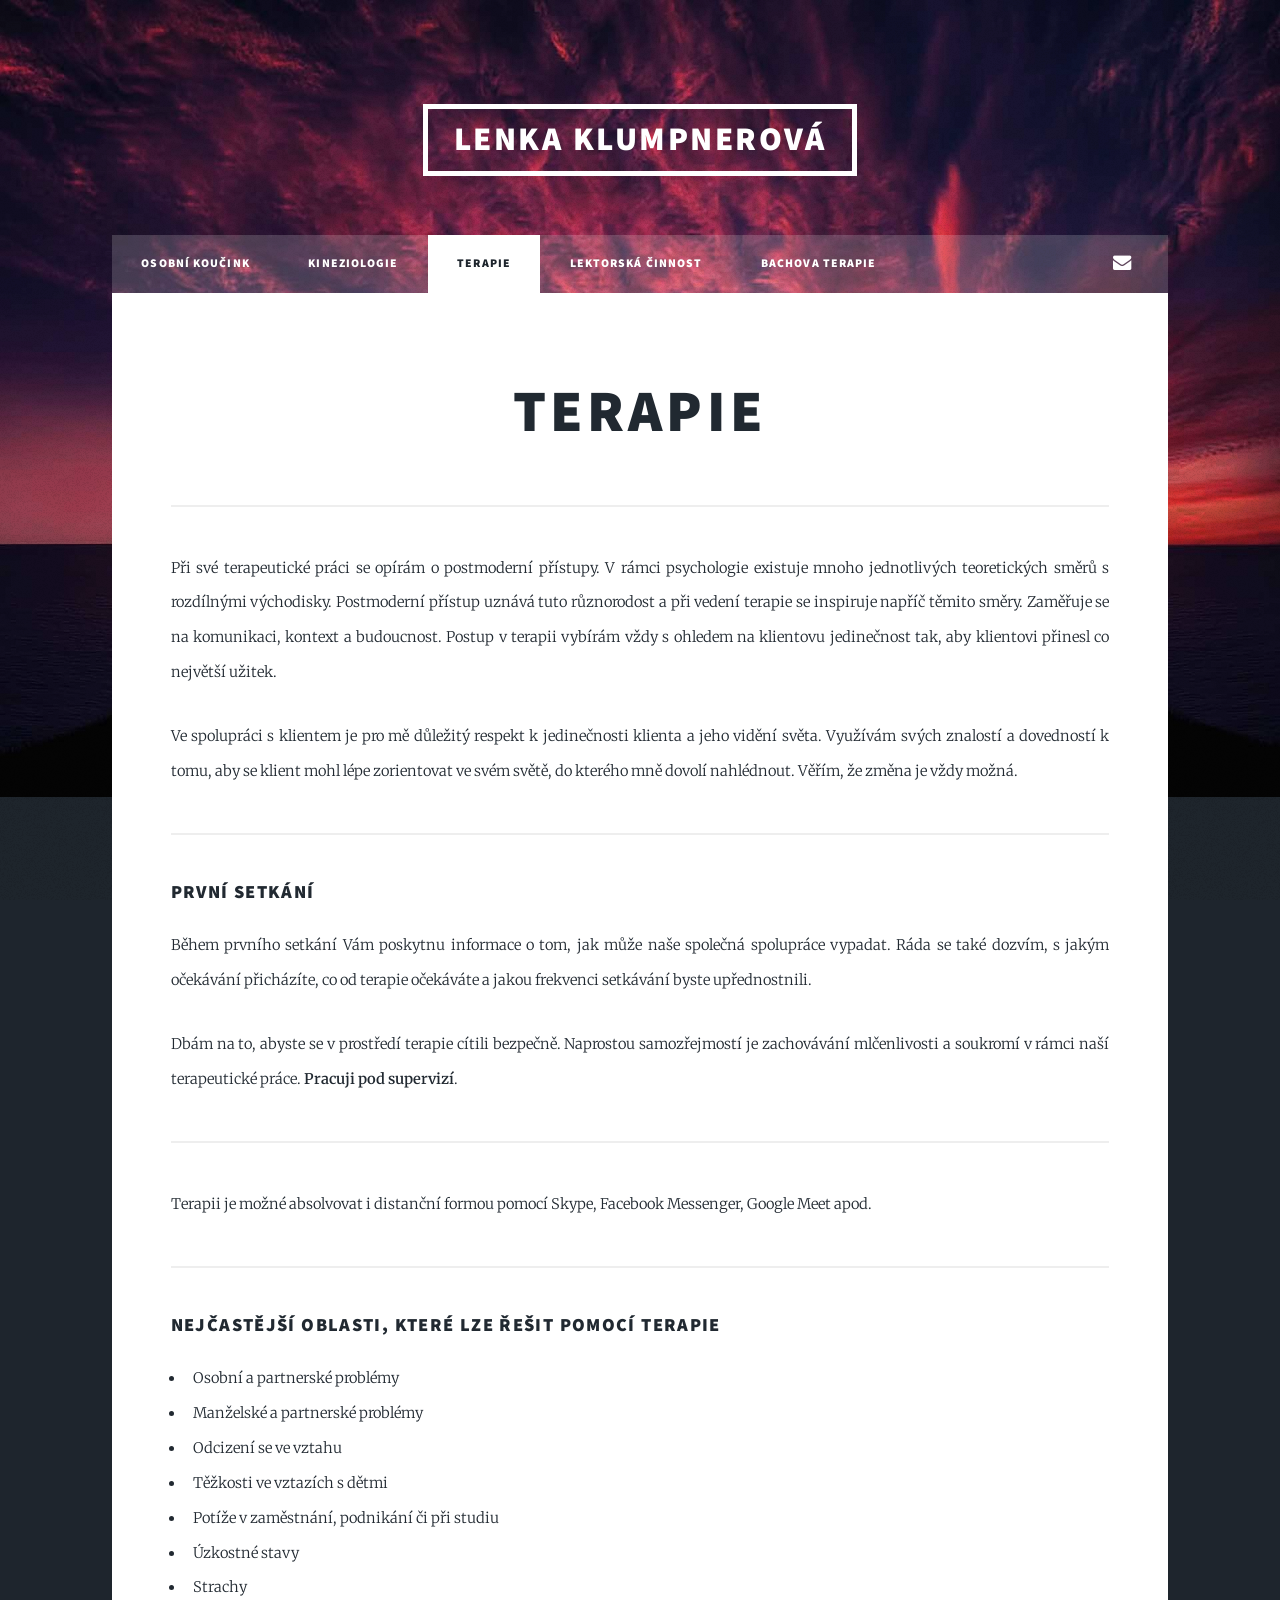
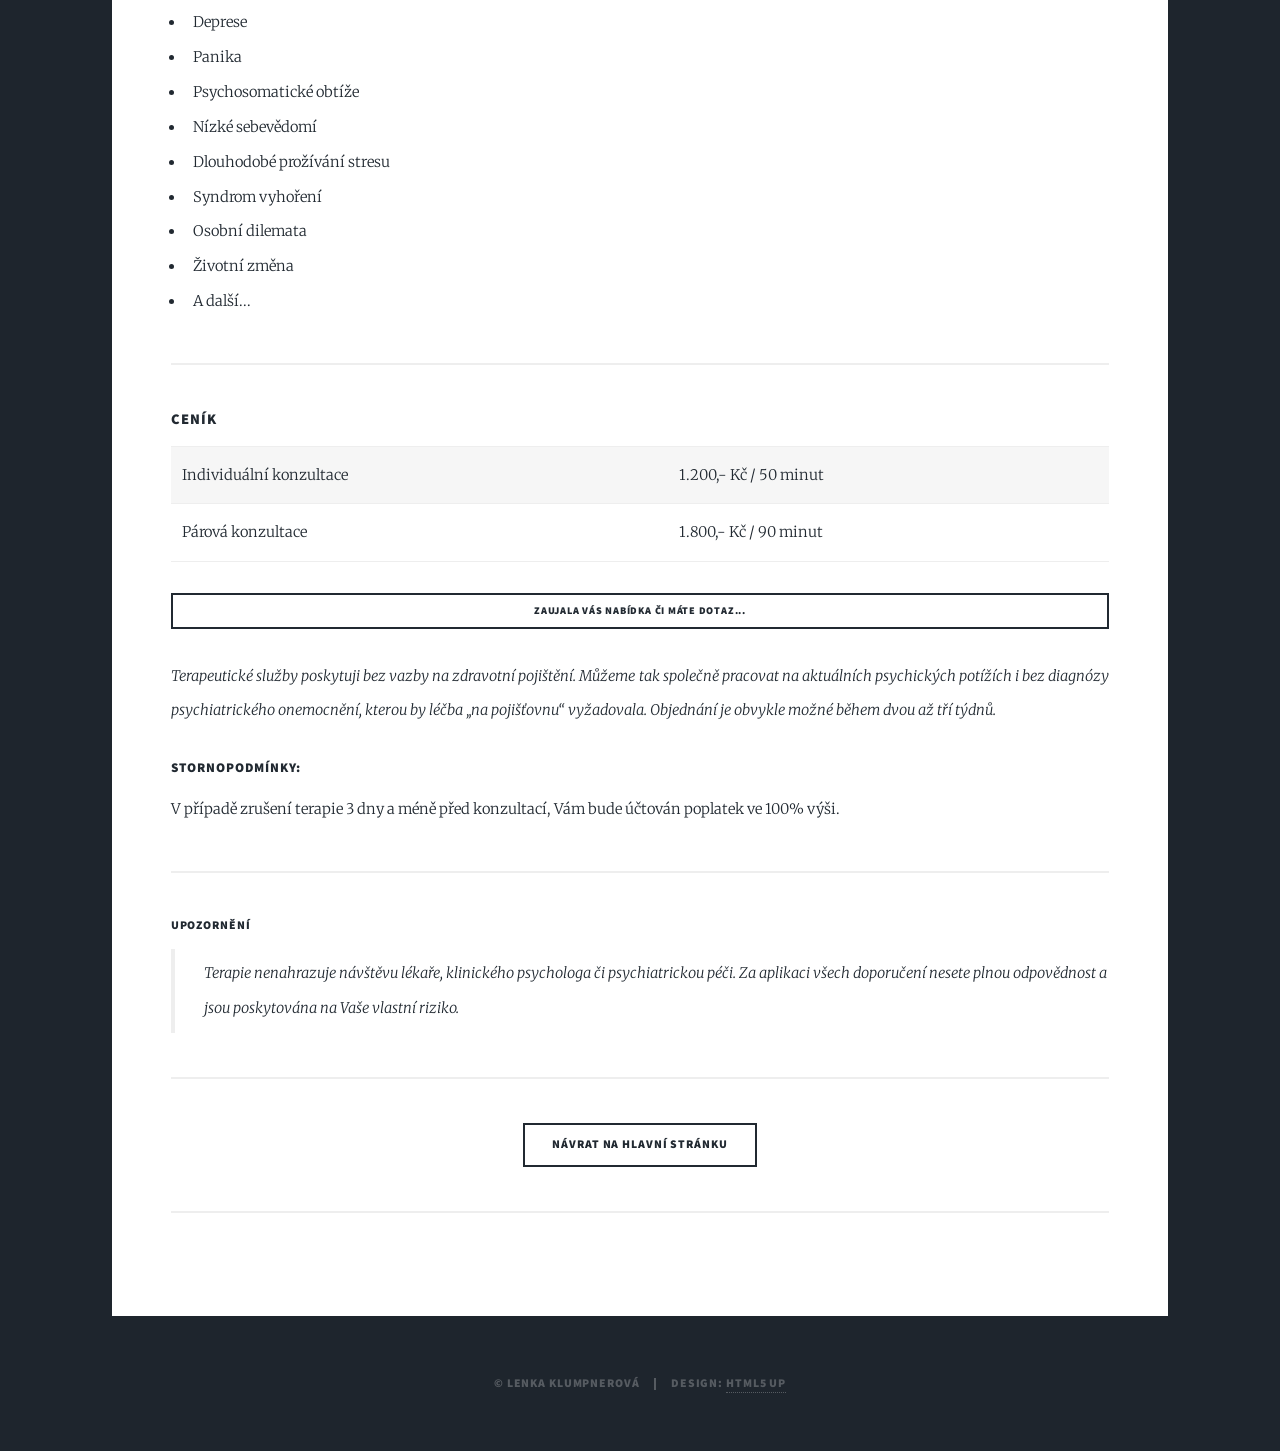
==== terapie.html @ fe1fb5ef "Add files via upload" ====
<!DOCTYPE HTML>
<!--
	Massively by HTML5 UP
	html5up.net | @ajlkn
	Free for personal and commercial use under the CCA 3.0 license (html5up.net/license)
-->
<html>
	<head>
		<title>Terapie</title>
		<meta charset="utf-8">
    <meta content="cs" http-equiv="Content-Language" />
    <meta content="Copyright © 2018 Lenka Klumpnerová" name="copyright" />	
    <meta content="Lenka Klumpnerová, osobní kouč, koučování, lektor, kineziologie, neurolingvistické programování, NLP, hypnóza, One Brain, Three in One Concepts, psychohygiena, relax, relaxační techniky, metamorfní technika, arteterapie" name="keywords" />
		<meta name="viewport" content="width=device-width, initial-scale=1, user-scalable=no" />
		<link rel="stylesheet" href="files/assets/css/main.css" />
		<noscript><link rel="stylesheet" href="files/assets/css/noscript.css" /></noscript>
	</head>
	<body class="is-preload">

		<!-- Wrapper -->
			<div id="wrapper">

				<!-- Header -->
					<header id="header">
						<a href="index.html" class="logo">Lenka Klumpnerová</a>
					</header>

				<!-- Nav -->
					<nav id="nav">
						<ul class="links">
							<li><a href="kouc.html">Osobní koučink</a></li>
              <li><a href="kineziologie.html">Kineziologie</a></li>
              <li class="active"><a href="terapie.html">Terapie</a></li>
              <li><a href="lektor.html">Lektorská činnost</a></li>            
              <li><a href="bachovaterapie.html">Bachova terapie</a></li>
						</ul>
						
             <ul class="icons">
							<li><a href="kontakt.html" class="icon far fa-envelope"><span class="label">Kontakt</span></a></li>		
						</ul>
						
					</nav>

				<!-- Main -->
					<div id="main">

						<!-- Post -->
							<section class="post">
								<header class="major">
			
									<h1>Terapie</h1>
								</header>
                  <hr />
						<p>Při své terapeutické práci se opírám o postmoderní přístupy. V rámci psychologie existuje mnoho jednotlivých teoretických směrů s rozdílnými východisky. Postmoderní přístup uznává tuto různorodost a při vedení terapie se inspiruje napříč těmito směry. Zaměřuje se na komunikaci, kontext a budoucnost. Postup v terapii vybírám vždy s ohledem na klientovu jedinečnost tak, aby klientovi přinesl co největší užitek.</p>		                 
           <p>Ve spolupráci s klientem je pro mě důležitý respekt k jedinečnosti klienta a jeho vidění světa. Využívám svých znalostí a dovedností k tomu, aby se klient mohl lépe zorientovat ve svém světě, do kterého mně dovolí nahlédnout. Věřím, že změna je vždy možná.</p>
           <hr />
       
            
            <h3>První setkání</h3>
           <p>Během prvního setkání Vám poskytnu informace o tom, jak může naše společná spolupráce vypadat. Ráda se také dozvím, s jakým očekávání přicházíte, co od terapie očekáváte a jakou frekvenci setkávání byste upřednostnili.</p>
           <p>Dbám na to, abyste se v prostředí terapie cítili bezpečně. Naprostou samozřejmostí je zachovávání mlčenlivosti a soukromí v rámci naší terapeutické práce. <b>Pracuji pod supervizí</b>.</p> 
            <hr />
          
                 
                 <p>Terapii je možné absolvovat i distanční formou pomocí Skype, Facebook Messenger, Google Meet apod.</p>
                 <hr />
           
            <h3>Nejčastější oblasti, které lze řešit pomocí terapie</h3>     
                      <ul class="alt">
					<li>	Osobní a partnerské problémy</li>
                    <li>    Manželské a partnerské problémy</li>
                    <li>    Odcizení se ve vztahu</li>
                    <li>    Těžkosti ve vztazích s dětmi</li>
                    <li>    Potíže v zaměstnání, podnikání či při studiu</li>
                    <li>    Úzkostné stavy</li>
                    <li>    Strachy</li>
                    <li>    Deprese</li>
                     <li>   Panika</li>
                    <li>    Psychosomatické obtíže</li>
                     <li>   Nízké sebevědomí</li>
                     <li>   Dlouhodobé prožívání stresu</li>
                    <li>    Syndrom vyhoření</li>
                     <li>   Osobní dilemata</li>
                    <li>   Životní změna</li>
                     <li>   A další...</li>
                       </ul> 
                   <hr />
           
           <!-- Ceník -->   
                <h4>Ceník</h4>
             			<div class="table-wrapper">
										<table>
											<tbody>
												<tr>
													<td>Individuální konzultace</td>
													<td>1.200,- Kč / 50 minut</td>
												</tr>
												<tr>
													<td>Párová konzultace</td>
													<td>1.800,- Kč / 90 minut</td>
												</tr>
                        
											</tbody>
										</table>
									</div> 
                  <ul class="actions fit small">
										<li><a href="kontakt.html" class="button fit small">Zaujala Vás nabídka či máte dotaz...</a></li>
									</ul>
               
               
               

<p><i>Terapeutické služby poskytuji bez vazby na zdravotní pojištění. Můžeme tak společně pracovat na aktuálních psychických potížích i bez diagnózy psychiatrického onemocnění, kterou by léčba „na pojišťovnu“ vyžadovala. Objednání je obvykle možné během dvou až tří týdnů.</i></p>

<h5>Stornopodmínky:</h5> 
                 <p>V případě zrušení terapie 3 dny a méně před konzultací, Vám bude účtován poplatek ve 100% výši.</p>

                 <hr />
                 <h6>Upozornění</h6>
									<blockquote>Terapie nenahrazuje návštěvu lékaře, klinického psychologa či psychiatrickou péči. Za aplikaci všech doporučení nesete plnou odpovědnost a jsou poskytována na Vaše vlastní riziko.</blockquote>

             
                               
                <hr />
                  <div class="actions" align="center">
                  	 <a href="index.html" class="button">Návrat na hlavní stránku</a></li>
						      </div>
                <hr />
							</section>

					</div>

			
				<!-- Copyright -->
					<div id="copyright">
						<ul><li>&copy; Lenka Klumpnerová</li><li>Design: <a href="https://html5up.net">HTML5 UP</a></li></ul>
					</div>

			</div>

		<!-- Scripts -->
		<script src="files/assets/js/jquery.min.js"></script>
			<script src="files/assets/js/jquery.scrollex.min.js"></script>
			<script src="files/assets/js/jquery.scrolly.min.js"></script>
			<script src="files/assets/js/browser.min.js"></script>
			<script src="files/assets/js/breakpoints.min.js"></script>
			<script src="files/assets/js/util.js"></script>
			<script src="files/assets/js/main.js"></script>

	</body>
</html>
---- files/assets/css/main.css ----
@import url(font-awesome.min.css);
@import url("https://fonts.googleapis.com/css?family=Merriweather:300,700,300italic,700italic|Source+Sans+Pro:900");

/*
	Massively by HTML5 UP
	html5up.net | @ajlkn
	Free for personal and commercial use under the CCA 3.0 license (html5up.net/license)
*/

html, body, div, span, applet, object,
iframe, h1, h2, h3, h4, h5, h6, p, blockquote,
pre, a, abbr, acronym, address, big, cite,
code, del, dfn, em, img, ins, kbd, q, s, samp,
small, strike, strong, sub, sup, tt, var, b,
u, i, center, dl, dt, dd, ol, ul, li, fieldset,
form, label, legend, table, caption, tbody,
tfoot, thead, tr, th, td, article, aside,
canvas, details, embed, figure, figcaption,
footer, header, hgroup, menu, nav, output, ruby,
section, summary, time, mark, audio, video {
	margin: 0;
	padding: 0;
	border: 0;
	font-size: 100%;
	font: inherit;
	vertical-align: baseline;}

article, aside, details, figcaption, figure,
footer, header, hgroup, menu, nav, section {
	display: block;}

body {
	line-height: 1;
}

ol, ul {
	list-style: none;
}

blockquote, q {
	quotes: none;
}

	blockquote:before, blockquote:after, q:before, q:after {
		content: '';
		content: none;
	}

table {
	border-collapse: collapse;
	border-spacing: 0;
}

body {
	-webkit-text-size-adjust: none;
}

mark {
	background-color: transparent;
	color: inherit;
}

input::-moz-focus-inner {
	border: 0;
	padding: 0;
}

input, select, textarea {
	-moz-appearance: none;
	-webkit-appearance: none;
	-ms-appearance: none;
	appearance: none;
}

/* Basic */

	@-ms-viewport {
		width: device-width;
	}

	body {
		-ms-overflow-style: scrollbar;
	}

	@media screen and (max-width: 480px) {

		html, body {
			min-width: 320px;
		}

	}

	html {
		box-sizing: border-box;
	}

	*, *:before, *:after {
		box-sizing: inherit;
	}

	body {
		background-color: #1e252d;
	}

		body.is-preload *, body.is-preload *:before, body.is-preload *:after {
			-moz-animation: none !important;
			-webkit-animation: none !important;
			-ms-animation: none !important;
			animation: none !important;
			-moz-transition: none !important;
			-webkit-transition: none !important;
			-ms-transition: none !important;
			transition: none !important;
		}

/* Type */

	html {
		font-size: 16pt;
	}

		@media screen and (max-width: 1680px) {

			html {
				font-size: 12pt;
			}

		}

		@media screen and (max-width: 1280px) {

			html {
				font-size: 11pt;
			}

		}

		@media screen and (max-width: 360px) {

			html {
				font-size: 10pt;
			}

		}

	body {
		color: #212931;
	}

	body, input, select, textarea {
		font-family: "Merriweather", Georgia, serif;
		font-weight: 300;
		font-size: 1rem;
		line-height: 2.375;
	}

	a {
		-moz-transition: color 0.2s ease-in-out, background-color 0.2s ease-in-out, border-color 0.2s ease-in-out, box-shadow 0.2s ease-in-out;
		-webkit-transition: color 0.2s ease-in-out, background-color 0.2s ease-in-out, border-color 0.2s ease-in-out, box-shadow 0.2s ease-in-out;
		-ms-transition: color 0.2s ease-in-out, background-color 0.2s ease-in-out, border-color 0.2s ease-in-out, box-shadow 0.2s ease-in-out;
		transition: color 0.2s ease-in-out, background-color 0.2s ease-in-out, border-color 0.2s ease-in-out, box-shadow 0.2s ease-in-out;
		border-bottom: dotted 1px;
		text-decoration: none;
	}

		a:hover {
			border-bottom-color: transparent;
		}

	strong, b {
		font-weight: 600;
	}

	em, i {
		font-style: italic;
	}

	p {
		text-align: justify;
		margin: 0 0 2rem 0;
	}

	h1, h2, h3, h4, h5, h6 {
		font-family: "Source Sans Pro", Helvetica, sans-serif;
		font-weight: 900;
		line-height: 1.5;
		letter-spacing: 0.075em;
		text-transform: uppercase;
		margin: 0 0 1rem 0;
	}

		h1 a, h2 a, h3 a, h4 a, h5 a, h6 a {
			border-bottom: 0;
			color: inherit;
			text-decoration: none;
		}

	h1 {
		font-size: 4rem;
		line-height: 1.1;
		margin: 0 0 2rem 0;
	}

	h2 {
		font-size: 1.75rem;
		line-height: 1.3;
		margin: 0 0 1.5rem 0;
	}

	h3 {
		font-size: 1.25rem;
		margin: 0 0 1.5rem 0;
	}

	h4 {
		font-size: 1rem;
	}

	h5 {
		font-size: 0.9rem;
	}

	h6 {
		font-size: 0.8rem;
	}

	sub {
		font-size: 0.8rem;
		position: relative;
		top: 0.5rem;
	}

	sup {
		font-size: 0.8rem;
		position: relative;
		top: -0.5rem;
	}

	blockquote {
		border-left: solid 4px;
		font-style: italic;
		margin: 0 0 2rem 0;
		padding: 0.5rem 0 0.5rem 2rem;
	}

	code {
		border: solid 2px;
		font-family: "Courier New", monospace;
		font-size: 0.9rem;
		margin: 0 0.25rem;
		padding: 0.25rem 0.65rem;
	}

	pre {
		-webkit-overflow-scrolling: touch;
		font-family: "Courier New", monospace;
		font-size: 0.9rem;
		margin: 0 0 2rem 0;
	}

		pre code {
			display: block;
			line-height: 1.75;
			padding: 1rem 1.5rem;
			overflow-x: auto;
		}

	hr {
		border: 0;
		border-bottom: solid 2px;
		margin: 3rem 0;
	}

		hr.major {
			margin: 5rem 0;
		}

	.align-left {
		text-align: left;
	}

	.align-center {
		text-align: center;
	}

	.align-right {
		text-align: right;
	}

	input, select, textarea {
		color: #212931;
	}

	a {
		color: #212931;
		border-bottom-color: rgba(33, 41, 49, 0.5);
	}

		a:hover {
			border-bottom-color: transparent;
			color: #18bfef !important;
		}

	strong, b {
		color: #212931;
	}

	h1, h2, h3, h4, h5, h6 {
		color: #212931;
	}

	blockquote {
		border-left-color: #eeeeee;
	}

	code {
		background: rgba(220, 220, 220, 0.25);
		border-color: #eeeeee;
	}

	hr {
		border-bottom-color: #eeeeee;
	}

/* Row */

	.row {
		display: flex;
		flex-wrap: wrap;
		box-sizing: border-box;
		align-items: stretch;
	}

		.row > * {
			box-sizing: border-box;
		}

		.row.gtr-uniform > * > :last-child {
			margin-bottom: 0;
		}

		.row.aln-left {
			justify-content: flex-start;
		}

		.row.aln-center {
			justify-content: center;
		}

		.row.aln-right {
			justify-content: flex-end;
		}

		.row.aln-top {
			align-items: flex-start;
		}

		.row.aln-middle {
			align-items: center;
		}

		.row.aln-bottom {
			align-items: flex-end;
		}

		.row > .imp {
			order: -1;
		}

		.row > .col-1 {
			width: 8.3333333333%;
		}

		.row > .off-1 {
			margin-left: 8.3333333333%;
		}

		.row > .col-2 {
			width: 16.6666666667%;
		}

		.row > .off-2 {
			margin-left: 16.6666666667%;
		}

		.row > .col-3 {
			width: 25%;
		}

		.row > .off-3 {
			margin-left: 25%;
		}

		.row > .col-4 {
			width: 33.3333333333%;
		}

		.row > .off-4 {
			margin-left: 33.3333333333%;
		}

		.row > .col-5 {
			width: 41.6666666667%;
		}

		.row > .off-5 {
			margin-left: 41.6666666667%;
		}

		.row > .col-6 {
			width: 50%;
		}

		.row > .off-6 {
			margin-left: 50%;
		}

		.row > .col-7 {
			width: 58.3333333333%;
		}

		.row > .off-7 {
			margin-left: 58.3333333333%;
		}

		.row > .col-8 {
			width: 66.6666666667%;
		}

		.row > .off-8 {
			margin-left: 66.6666666667%;
		}

		.row > .col-9 {
			width: 75%;
		}

		.row > .off-9 {
			margin-left: 75%;
		}

		.row > .col-10 {
			width: 83.3333333333%;
		}

		.row > .off-10 {
			margin-left: 83.3333333333%;
		}

		.row > .col-11 {
			width: 91.6666666667%;
		}

		.row > .off-11 {
			margin-left: 91.6666666667%;
		}

		.row > .col-12 {
			width: 100%;
		}

		.row > .off-12 {
			margin-left: 100%;
		}

		.row.gtr-0 {
			margin-top: 0;
			margin-left: 0rem;
		}

			.row.gtr-0 > * {
				padding: 0 0 0 0rem;
			}

			.row.gtr-0.gtr-uniform {
				margin-top: 0rem;
			}

				.row.gtr-0.gtr-uniform > * {
					padding-top: 0rem;
				}

		.row.gtr-25 {
			margin-top: 0;
			margin-left: -0.375rem;
		}

			.row.gtr-25 > * {
				padding: 0 0 0 0.375rem;
			}

			.row.gtr-25.gtr-uniform {
				margin-top: -0.375rem;
			}

				.row.gtr-25.gtr-uniform > * {
					padding-top: 0.375rem;
				}

		.row.gtr-50 {
			margin-top: 0;
			margin-left: -0.75rem;
		}

			.row.gtr-50 > * {
				padding: 0 0 0 0.75rem;
			}

			.row.gtr-50.gtr-uniform {
				margin-top: -0.75rem;
			}

				.row.gtr-50.gtr-uniform > * {
					padding-top: 0.75rem;
				}

		.row {
			margin-top: 0;
			margin-left: -1.5rem;
		}

			.row > * {
				padding: 0 0 0 1.5rem;
			}

			.row.gtr-uniform {
				margin-top: -1.5rem;
			}

				.row.gtr-uniform > * {
					padding-top: 1.5rem;
				}

		.row.gtr-150 {
			margin-top: 0;
			margin-left: -2.25rem;
		}

			.row.gtr-150 > * {
				padding: 0 0 0 2.25rem;
			}

			.row.gtr-150.gtr-uniform {
				margin-top: -2.25rem;
			}

				.row.gtr-150.gtr-uniform > * {
					padding-top: 2.25rem;
				}

		.row.gtr-200 {
			margin-top: 0;
			margin-left: -3rem;
		}

			.row.gtr-200 > * {
				padding: 0 0 0 3rem;
			}

			.row.gtr-200.gtr-uniform {
				margin-top: -3rem;
			}

				.row.gtr-200.gtr-uniform > * {
					padding-top: 3rem;
				}

		@media screen and (max-width: 1680px) {

			.row {
				display: flex;
				flex-wrap: wrap;
				box-sizing: border-box;
				align-items: stretch;
			}

				.row > * {
					box-sizing: border-box;
				}

				.row.gtr-uniform > * > :last-child {
					margin-bottom: 0;
				}

				.row.aln-left {
					justify-content: flex-start;
				}

				.row.aln-center {
					justify-content: center;
				}

				.row.aln-right {
					justify-content: flex-end;
				}

				.row.aln-top {
					align-items: flex-start;
				}

				.row.aln-middle {
					align-items: center;
				}

				.row.aln-bottom {
					align-items: flex-end;
				}

				.row > .imp-xlarge {
					order: -1;
				}

				.row > .col-1-xlarge {
					width: 8.3333333333%;
				}

				.row > .off-1-xlarge {
					margin-left: 8.3333333333%;
				}

				.row > .col-2-xlarge {
					width: 16.6666666667%;
				}

				.row > .off-2-xlarge {
					margin-left: 16.6666666667%;
				}

				.row > .col-3-xlarge {
					width: 25%;
				}

				.row > .off-3-xlarge {
					margin-left: 25%;
				}

				.row > .col-4-xlarge {
					width: 33.3333333333%;
				}

				.row > .off-4-xlarge {
					margin-left: 33.3333333333%;
				}

				.row > .col-5-xlarge {
					width: 41.6666666667%;
				}

				.row > .off-5-xlarge {
					margin-left: 41.6666666667%;
				}

				.row > .col-6-xlarge {
					width: 50%;
				}

				.row > .off-6-xlarge {
					margin-left: 50%;
				}

				.row > .col-7-xlarge {
					width: 58.3333333333%;
				}

				.row > .off-7-xlarge {
					margin-left: 58.3333333333%;
				}

				.row > .col-8-xlarge {
					width: 66.6666666667%;
				}

				.row > .off-8-xlarge {
					margin-left: 66.6666666667%;
				}

				.row > .col-9-xlarge {
					width: 75%;
				}

				.row > .off-9-xlarge {
					margin-left: 75%;
				}

				.row > .col-10-xlarge {
					width: 83.3333333333%;
				}

				.row > .off-10-xlarge {
					margin-left: 83.3333333333%;
				}

				.row > .col-11-xlarge {
					width: 91.6666666667%;
				}

				.row > .off-11-xlarge {
					margin-left: 91.6666666667%;
				}

				.row > .col-12-xlarge {
					width: 100%;
				}

				.row > .off-12-xlarge {
					margin-left: 100%;
				}

				.row.gtr-0 {
					margin-top: 0;
					margin-left: 0rem;
				}

					.row.gtr-0 > * {
						padding: 0 0 0 0rem;
					}

					.row.gtr-0.gtr-uniform {
						margin-top: 0rem;
					}

						.row.gtr-0.gtr-uniform > * {
							padding-top: 0rem;
						}

				.row.gtr-25 {
					margin-top: 0;
					margin-left: -0.375rem;
				}

					.row.gtr-25 > * {
						padding: 0 0 0 0.375rem;
					}

					.row.gtr-25.gtr-uniform {
						margin-top: -0.375rem;
					}

						.row.gtr-25.gtr-uniform > * {
							padding-top: 0.375rem;
						}

				.row.gtr-50 {
					margin-top: 0;
					margin-left: -0.75rem;
				}

					.row.gtr-50 > * {
						padding: 0 0 0 0.75rem;
					}

					.row.gtr-50.gtr-uniform {
						margin-top: -0.75rem;
					}

						.row.gtr-50.gtr-uniform > * {
							padding-top: 0.75rem;
						}

				.row {
					margin-top: 0;
					margin-left: -1.5rem;
				}

					.row > * {
						padding: 0 0 0 1.5rem;
					}

					.row.gtr-uniform {
						margin-top: -1.5rem;
					}

						.row.gtr-uniform > * {
							padding-top: 1.5rem;
						}

				.row.gtr-150 {
					margin-top: 0;
					margin-left: -2.25rem;
				}

					.row.gtr-150 > * {
						padding: 0 0 0 2.25rem;
					}

					.row.gtr-150.gtr-uniform {
						margin-top: -2.25rem;
					}

						.row.gtr-150.gtr-uniform > * {
							padding-top: 2.25rem;
						}

				.row.gtr-200 {
					margin-top: 0;
					margin-left: -3rem;
				}

					.row.gtr-200 > * {
						padding: 0 0 0 3rem;
					}

					.row.gtr-200.gtr-uniform {
						margin-top: -3rem;
					}

						.row.gtr-200.gtr-uniform > * {
							padding-top: 3rem;
						}

		}

		@media screen and (max-width: 1280px) {

			.row {
				display: flex;
				flex-wrap: wrap;
				box-sizing: border-box;
				align-items: stretch;
			}

				.row > * {
					box-sizing: border-box;
				}

				.row.gtr-uniform > * > :last-child {
					margin-bottom: 0;
				}

				.row.aln-left {
					justify-content: flex-start;
				}

				.row.aln-center {
					justify-content: center;
				}

				.row.aln-right {
					justify-content: flex-end;
				}

				.row.aln-top {
					align-items: flex-start;
				}

				.row.aln-middle {
					align-items: center;
				}

				.row.aln-bottom {
					align-items: flex-end;
				}

				.row > .imp-large {
					order: -1;
				}

				.row > .col-1-large {
					width: 8.3333333333%;
				}

				.row > .off-1-large {
					margin-left: 8.3333333333%;
				}

				.row > .col-2-large {
					width: 16.6666666667%;
				}

				.row > .off-2-large {
					margin-left: 16.6666666667%;
				}

				.row > .col-3-large {
					width: 25%;
				}

				.row > .off-3-large {
					margin-left: 25%;
				}

				.row > .col-4-large {
					width: 33.3333333333%;
				}

				.row > .off-4-large {
					margin-left: 33.3333333333%;
				}

				.row > .col-5-large {
					width: 41.6666666667%;
				}

				.row > .off-5-large {
					margin-left: 41.6666666667%;
				}

				.row > .col-6-large {
					width: 50%;
				}

				.row > .off-6-large {
					margin-left: 50%;
				}

				.row > .col-7-large {
					width: 58.3333333333%;
				}

				.row > .off-7-large {
					margin-left: 58.3333333333%;
				}

				.row > .col-8-large {
					width: 66.6666666667%;
				}

				.row > .off-8-large {
					margin-left: 66.6666666667%;
				}

				.row > .col-9-large {
					width: 75%;
				}

				.row > .off-9-large {
					margin-left: 75%;
				}

				.row > .col-10-large {
					width: 83.3333333333%;
				}

				.row > .off-10-large {
					margin-left: 83.3333333333%;
				}

				.row > .col-11-large {
					width: 91.6666666667%;
				}

				.row > .off-11-large {
					margin-left: 91.6666666667%;
				}

				.row > .col-12-large {
					width: 100%;
				}

				.row > .off-12-large {
					margin-left: 100%;
				}

				.row.gtr-0 {
					margin-top: 0;
					margin-left: 0rem;
				}

					.row.gtr-0 > * {
						padding: 0 0 0 0rem;
					}

					.row.gtr-0.gtr-uniform {
						margin-top: 0rem;
					}

						.row.gtr-0.gtr-uniform > * {
							padding-top: 0rem;
						}

				.row.gtr-25 {
					margin-top: 0;
					margin-left: -0.375rem;
				}

					.row.gtr-25 > * {
						padding: 0 0 0 0.375rem;
					}

					.row.gtr-25.gtr-uniform {
						margin-top: -0.375rem;
					}

						.row.gtr-25.gtr-uniform > * {
							padding-top: 0.375rem;
						}

				.row.gtr-50 {
					margin-top: 0;
					margin-left: -0.75rem;
				}

					.row.gtr-50 > * {
						padding: 0 0 0 0.75rem;
					}

					.row.gtr-50.gtr-uniform {
						margin-top: -0.75rem;
					}

						.row.gtr-50.gtr-uniform > * {
							padding-top: 0.75rem;
						}

				.row {
					margin-top: 0;
					margin-left: -1.5rem;
				}

					.row > * {
						padding: 0 0 0 1.5rem;
					}

					.row.gtr-uniform {
						margin-top: -1.5rem;
					}

						.row.gtr-uniform > * {
							padding-top: 1.5rem;
						}

				.row.gtr-150 {
					margin-top: 0;
					margin-left: -2.25rem;
				}

					.row.gtr-150 > * {
						padding: 0 0 0 2.25rem;
					}

					.row.gtr-150.gtr-uniform {
						margin-top: -2.25rem;
					}

						.row.gtr-150.gtr-uniform > * {
							padding-top: 2.25rem;
						}

				.row.gtr-200 {
					margin-top: 0;
					margin-left: -3rem;
				}

					.row.gtr-200 > * {
						padding: 0 0 0 3rem;
					}

					.row.gtr-200.gtr-uniform {
						margin-top: -3rem;
					}

						.row.gtr-200.gtr-uniform > * {
							padding-top: 3rem;
						}

		}

		@media screen and (max-width: 980px) {

			.row {
				display: flex;
				flex-wrap: wrap;
				box-sizing: border-box;
				align-items: stretch;
			}

				.row > * {
					box-sizing: border-box;
				}

				.row.gtr-uniform > * > :last-child {
					margin-bottom: 0;
				}

				.row.aln-left {
					justify-content: flex-start;
				}

				.row.aln-center {
					justify-content: center;
				}

				.row.aln-right {
					justify-content: flex-end;
				}

				.row.aln-top {
					align-items: flex-start;
				}

				.row.aln-middle {
					align-items: center;
				}

				.row.aln-bottom {
					align-items: flex-end;
				}

				.row > .imp-medium {
					order: -1;
				}

				.row > .col-1-medium {
					width: 8.3333333333%;
				}

				.row > .off-1-medium {
					margin-left: 8.3333333333%;
				}

				.row > .col-2-medium {
					width: 16.6666666667%;
				}

				.row > .off-2-medium {
					margin-left: 16.6666666667%;
				}

				.row > .col-3-medium {
					width: 25%;
				}

				.row > .off-3-medium {
					margin-left: 25%;
				}

				.row > .col-4-medium {
					width: 33.3333333333%;
				}

				.row > .off-4-medium {
					margin-left: 33.3333333333%;
				}

				.row > .col-5-medium {
					width: 41.6666666667%;
				}

				.row > .off-5-medium {
					margin-left: 41.6666666667%;
				}

				.row > .col-6-medium {
					width: 50%;
				}

				.row > .off-6-medium {
					margin-left: 50%;
				}

				.row > .col-7-medium {
					width: 58.3333333333%;
				}

				.row > .off-7-medium {
					margin-left: 58.3333333333%;
				}

				.row > .col-8-medium {
					width: 66.6666666667%;
				}

				.row > .off-8-medium {
					margin-left: 66.6666666667%;
				}

				.row > .col-9-medium {
					width: 75%;
				}

				.row > .off-9-medium {
					margin-left: 75%;
				}

				.row > .col-10-medium {
					width: 83.3333333333%;
				}

				.row > .off-10-medium {
					margin-left: 83.3333333333%;
				}

				.row > .col-11-medium {
					width: 91.6666666667%;
				}

				.row > .off-11-medium {
					margin-left: 91.6666666667%;
				}

				.row > .col-12-medium {
					width: 100%;
				}

				.row > .off-12-medium {
					margin-left: 100%;
				}

				.row.gtr-0 {
					margin-top: 0;
					margin-left: 0rem;
				}

					.row.gtr-0 > * {
						padding: 0 0 0 0rem;
					}

					.row.gtr-0.gtr-uniform {
						margin-top: 0rem;
					}

						.row.gtr-0.gtr-uniform > * {
							padding-top: 0rem;
						}

				.row.gtr-25 {
					margin-top: 0;
					margin-left: -0.375rem;
				}

					.row.gtr-25 > * {
						padding: 0 0 0 0.375rem;
					}

					.row.gtr-25.gtr-uniform {
						margin-top: -0.375rem;
					}

						.row.gtr-25.gtr-uniform > * {
							padding-top: 0.375rem;
						}

				.row.gtr-50 {
					margin-top: 0;
					margin-left: -0.75rem;
				}

					.row.gtr-50 > * {
						padding: 0 0 0 0.75rem;
					}

					.row.gtr-50.gtr-uniform {
						margin-top: -0.75rem;
					}

						.row.gtr-50.gtr-uniform > * {
							padding-top: 0.75rem;
						}

				.row {
					margin-top: 0;
					margin-left: -1.5rem;
				}

					.row > * {
						padding: 0 0 0 1.5rem;
					}

					.row.gtr-uniform {
						margin-top: -1.5rem;
					}

						.row.gtr-uniform > * {
							padding-top: 1.5rem;
						}

				.row.gtr-150 {
					margin-top: 0;
					margin-left: -2.25rem;
				}

					.row.gtr-150 > * {
						padding: 0 0 0 2.25rem;
					}

					.row.gtr-150.gtr-uniform {
						margin-top: -2.25rem;
					}

						.row.gtr-150.gtr-uniform > * {
							padding-top: 2.25rem;
						}

				.row.gtr-200 {
					margin-top: 0;
					margin-left: -3rem;
				}

					.row.gtr-200 > * {
						padding: 0 0 0 3rem;
					}

					.row.gtr-200.gtr-uniform {
						margin-top: -3rem;
					}

						.row.gtr-200.gtr-uniform > * {
							padding-top: 3rem;
						}

		}

		@media screen and (max-width: 736px) {

			.row {
				display: flex;
				flex-wrap: wrap;
				box-sizing: border-box;
				align-items: stretch;
			}

				.row > * {
					box-sizing: border-box;
				}

				.row.gtr-uniform > * > :last-child {
					margin-bottom: 0;
				}

				.row.aln-left {
					justify-content: flex-start;
				}

				.row.aln-center {
					justify-content: center;
				}

				.row.aln-right {
					justify-content: flex-end;
				}

				.row.aln-top {
					align-items: flex-start;
				}

				.row.aln-middle {
					align-items: center;
				}

				.row.aln-bottom {
					align-items: flex-end;
				}

				.row > .imp-small {
					order: -1;
				}

				.row > .col-1-small {
					width: 8.3333333333%;
				}

				.row > .off-1-small {
					margin-left: 8.3333333333%;
				}

				.row > .col-2-small {
					width: 16.6666666667%;
				}

				.row > .off-2-small {
					margin-left: 16.6666666667%;
				}

				.row > .col-3-small {
					width: 25%;
				}

				.row > .off-3-small {
					margin-left: 25%;
				}

				.row > .col-4-small {
					width: 33.3333333333%;
				}

				.row > .off-4-small {
					margin-left: 33.3333333333%;
				}

				.row > .col-5-small {
					width: 41.6666666667%;
				}

				.row > .off-5-small {
					margin-left: 41.6666666667%;
				}

				.row > .col-6-small {
					width: 50%;
				}

				.row > .off-6-small {
					margin-left: 50%;
				}

				.row > .col-7-small {
					width: 58.3333333333%;
				}

				.row > .off-7-small {
					margin-left: 58.3333333333%;
				}

				.row > .col-8-small {
					width: 66.6666666667%;
				}

				.row > .off-8-small {
					margin-left: 66.6666666667%;
				}

				.row > .col-9-small {
					width: 75%;
				}

				.row > .off-9-small {
					margin-left: 75%;
				}

				.row > .col-10-small {
					width: 83.3333333333%;
				}

				.row > .off-10-small {
					margin-left: 83.3333333333%;
				}

				.row > .col-11-small {
					width: 91.6666666667%;
				}

				.row > .off-11-small {
					margin-left: 91.6666666667%;
				}

				.row > .col-12-small {
					width: 100%;
				}

				.row > .off-12-small {
					margin-left: 100%;
				}

				.row.gtr-0 {
					margin-top: 0;
					margin-left: 0rem;
				}

					.row.gtr-0 > * {
						padding: 0 0 0 0rem;
					}

					.row.gtr-0.gtr-uniform {
						margin-top: 0rem;
					}

						.row.gtr-0.gtr-uniform > * {
							padding-top: 0rem;
						}

				.row.gtr-25 {
					margin-top: 0;
					margin-left: -0.375rem;
				}

					.row.gtr-25 > * {
						padding: 0 0 0 0.375rem;
					}

					.row.gtr-25.gtr-uniform {
						margin-top: -0.375rem;
					}

						.row.gtr-25.gtr-uniform > * {
							padding-top: 0.375rem;
						}

				.row.gtr-50 {
					margin-top: 0;
					margin-left: -0.75rem;
				}

					.row.gtr-50 > * {
						padding: 0 0 0 0.75rem;
					}

					.row.gtr-50.gtr-uniform {
						margin-top: -0.75rem;
					}

						.row.gtr-50.gtr-uniform > * {
							padding-top: 0.75rem;
						}

				.row {
					margin-top: 0;
					margin-left: -1.5rem;
				}

					.row > * {
						padding: 0 0 0 1.5rem;
					}

					.row.gtr-uniform {
						margin-top: -1.5rem;
					}

						.row.gtr-uniform > * {
							padding-top: 1.5rem;
						}

				.row.gtr-150 {
					margin-top: 0;
					margin-left: -2.25rem;
				}

					.row.gtr-150 > * {
						padding: 0 0 0 2.25rem;
					}

					.row.gtr-150.gtr-uniform {
						margin-top: -2.25rem;
					}

						.row.gtr-150.gtr-uniform > * {
							padding-top: 2.25rem;
						}

				.row.gtr-200 {
					margin-top: 0;
					margin-left: -3rem;
				}

					.row.gtr-200 > * {
						padding: 0 0 0 3rem;
					}

					.row.gtr-200.gtr-uniform {
						margin-top: -3rem;
					}

						.row.gtr-200.gtr-uniform > * {
							padding-top: 3rem;
						}

		}

		@media screen and (max-width: 480px) {

			.row {
				display: flex;
				flex-wrap: wrap;
				box-sizing: border-box;
				align-items: stretch;
			}

				.row > * {
					box-sizing: border-box;
				}

				.row.gtr-uniform > * > :last-child {
					margin-bottom: 0;
				}

				.row.aln-left {
					justify-content: flex-start;
				}

				.row.aln-center {
					justify-content: center;
				}

				.row.aln-right {
					justify-content: flex-end;
				}

				.row.aln-top {
					align-items: flex-start;
				}

				.row.aln-middle {
					align-items: center;
				}

				.row.aln-bottom {
					align-items: flex-end;
				}

				.row > .imp-xsmall {
					order: -1;
				}

				.row > .col-1-xsmall {
					width: 8.3333333333%;
				}

				.row > .off-1-xsmall {
					margin-left: 8.3333333333%;
				}

				.row > .col-2-xsmall {
					width: 16.6666666667%;
				}

				.row > .off-2-xsmall {
					margin-left: 16.6666666667%;
				}

				.row > .col-3-xsmall {
					width: 25%;
				}

				.row > .off-3-xsmall {
					margin-left: 25%;
				}

				.row > .col-4-xsmall {
					width: 33.3333333333%;
				}

				.row > .off-4-xsmall {
					margin-left: 33.3333333333%;
				}

				.row > .col-5-xsmall {
					width: 41.6666666667%;
				}

				.row > .off-5-xsmall {
					margin-left: 41.6666666667%;
				}

				.row > .col-6-xsmall {
					width: 50%;
				}

				.row > .off-6-xsmall {
					margin-left: 50%;
				}

				.row > .col-7-xsmall {
					width: 58.3333333333%;
				}

				.row > .off-7-xsmall {
					margin-left: 58.3333333333%;
				}

				.row > .col-8-xsmall {
					width: 66.6666666667%;
				}

				.row > .off-8-xsmall {
					margin-left: 66.6666666667%;
				}

				.row > .col-9-xsmall {
					width: 75%;
				}

				.row > .off-9-xsmall {
					margin-left: 75%;
				}

				.row > .col-10-xsmall {
					width: 83.3333333333%;
				}

				.row > .off-10-xsmall {
					margin-left: 83.3333333333%;
				}

				.row > .col-11-xsmall {
					width: 91.6666666667%;
				}

				.row > .off-11-xsmall {
					margin-left: 91.6666666667%;
				}

				.row > .col-12-xsmall {
					width: 100%;
				}

				.row > .off-12-xsmall {
					margin-left: 100%;
				}

				.row.gtr-0 {
					margin-top: 0;
					margin-left: 0rem;
				}

					.row.gtr-0 > * {
						padding: 0 0 0 0rem;
					}

					.row.gtr-0.gtr-uniform {
						margin-top: 0rem;
					}

						.row.gtr-0.gtr-uniform > * {
							padding-top: 0rem;
						}

				.row.gtr-25 {
					margin-top: 0;
					margin-left: -0.375rem;
				}

					.row.gtr-25 > * {
						padding: 0 0 0 0.375rem;
					}

					.row.gtr-25.gtr-uniform {
						margin-top: -0.375rem;
					}

						.row.gtr-25.gtr-uniform > * {
							padding-top: 0.375rem;
						}

				.row.gtr-50 {
					margin-top: 0;
					margin-left: -0.75rem;
				}

					.row.gtr-50 > * {
						padding: 0 0 0 0.75rem;
					}

					.row.gtr-50.gtr-uniform {
						margin-top: -0.75rem;
					}

						.row.gtr-50.gtr-uniform > * {
							padding-top: 0.75rem;
						}

				.row {
					margin-top: 0;
					margin-left: -1.5rem;
				}

					.row > * {
						padding: 0 0 0 1.5rem;
					}

					.row.gtr-uniform {
						margin-top: -1.5rem;
					}

						.row.gtr-uniform > * {
							padding-top: 1.5rem;
						}

				.row.gtr-150 {
					margin-top: 0;
					margin-left: -2.25rem;
				}

					.row.gtr-150 > * {
						padding: 0 0 0 2.25rem;
					}

					.row.gtr-150.gtr-uniform {
						margin-top: -2.25rem;
					}

						.row.gtr-150.gtr-uniform > * {
							padding-top: 2.25rem;
						}

				.row.gtr-200 {
					margin-top: 0;
					margin-left: -3rem;
				}

					.row.gtr-200 > * {
						padding: 0 0 0 3rem;
					}

					.row.gtr-200.gtr-uniform {
						margin-top: -3rem;
					}

						.row.gtr-200.gtr-uniform > * {
							padding-top: 3rem;
						}

		}

		@media screen and (max-width: 360px) {

			.row {
				display: flex;
				flex-wrap: wrap;
				box-sizing: border-box;
				align-items: stretch;
			}

				.row > * {
					box-sizing: border-box;
				}

				.row.gtr-uniform > * > :last-child {
					margin-bottom: 0;
				}

				.row.aln-left {
					justify-content: flex-start;
				}

				.row.aln-center {
					justify-content: center;
				}

				.row.aln-right {
					justify-content: flex-end;
				}

				.row.aln-top {
					align-items: flex-start;
				}

				.row.aln-middle {
					align-items: center;
				}

				.row.aln-bottom {
					align-items: flex-end;
				}

				.row > .imp-xxsmall {
					order: -1;
				}

				.row > .col-1-xxsmall {
					width: 8.3333333333%;
				}

				.row > .off-1-xxsmall {
					margin-left: 8.3333333333%;
				}

				.row > .col-2-xxsmall {
					width: 16.6666666667%;
				}

				.row > .off-2-xxsmall {
					margin-left: 16.6666666667%;
				}

				.row > .col-3-xxsmall {
					width: 25%;
				}

				.row > .off-3-xxsmall {
					margin-left: 25%;
				}

				.row > .col-4-xxsmall {
					width: 33.3333333333%;
				}

				.row > .off-4-xxsmall {
					margin-left: 33.3333333333%;
				}

				.row > .col-5-xxsmall {
					width: 41.6666666667%;
				}

				.row > .off-5-xxsmall {
					margin-left: 41.6666666667%;
				}

				.row > .col-6-xxsmall {
					width: 50%;
				}

				.row > .off-6-xxsmall {
					margin-left: 50%;
				}

				.row > .col-7-xxsmall {
					width: 58.3333333333%;
				}

				.row > .off-7-xxsmall {
					margin-left: 58.3333333333%;
				}

				.row > .col-8-xxsmall {
					width: 66.6666666667%;
				}

				.row > .off-8-xxsmall {
					margin-left: 66.6666666667%;
				}

				.row > .col-9-xxsmall {
					width: 75%;
				}

				.row > .off-9-xxsmall {
					margin-left: 75%;
				}

				.row > .col-10-xxsmall {
					width: 83.3333333333%;
				}

				.row > .off-10-xxsmall {
					margin-left: 83.3333333333%;
				}

				.row > .col-11-xxsmall {
					width: 91.6666666667%;
				}

				.row > .off-11-xxsmall {
					margin-left: 91.6666666667%;
				}

				.row > .col-12-xxsmall {
					width: 100%;
				}

				.row > .off-12-xxsmall {
					margin-left: 100%;
				}

				.row.gtr-0 {
					margin-top: 0;
					margin-left: 0rem;
				}

					.row.gtr-0 > * {
						padding: 0 0 0 0rem;
					}

					.row.gtr-0.gtr-uniform {
						margin-top: 0rem;
					}

						.row.gtr-0.gtr-uniform > * {
							padding-top: 0rem;
						}

				.row.gtr-25 {
					margin-top: 0;
					margin-left: -0.375rem;
				}

					.row.gtr-25 > * {
						padding: 0 0 0 0.375rem;
					}

					.row.gtr-25.gtr-uniform {
						margin-top: -0.375rem;
					}

						.row.gtr-25.gtr-uniform > * {
							padding-top: 0.375rem;
						}

				.row.gtr-50 {
					margin-top: 0;
					margin-left: -0.75rem;
				}

					.row.gtr-50 > * {
						padding: 0 0 0 0.75rem;
					}

					.row.gtr-50.gtr-uniform {
						margin-top: -0.75rem;
					}

						.row.gtr-50.gtr-uniform > * {
							padding-top: 0.75rem;
						}

				.row {
					margin-top: 0;
					margin-left: -1.5rem;
				}

					.row > * {
						padding: 0 0 0 1.5rem;
					}

					.row.gtr-uniform {
						margin-top: -1.5rem;
					}

						.row.gtr-uniform > * {
							padding-top: 1.5rem;
						}

				.row.gtr-150 {
					margin-top: 0;
					margin-left: -2.25rem;
				}

					.row.gtr-150 > * {
						padding: 0 0 0 2.25rem;
					}

					.row.gtr-150.gtr-uniform {
						margin-top: -2.25rem;
					}

						.row.gtr-150.gtr-uniform > * {
							padding-top: 2.25rem;
						}

				.row.gtr-200 {
					margin-top: 0;
					margin-left: -3rem;
				}

					.row.gtr-200 > * {
						padding: 0 0 0 3rem;
					}

					.row.gtr-200.gtr-uniform {
						margin-top: -3rem;
					}

						.row.gtr-200.gtr-uniform > * {
							padding-top: 3rem;
						}

		}

/* Box */

	.box {
		border: solid 2px;
		margin-bottom: 2rem;
		padding: 1.5rem;
	}

		.box > :last-child,
		.box > :last-child > :last-child,
		.box > :last-child > :last-child > :last-child {
			margin-bottom: 0;
		}

		.box.alt {
			border: 0;
			border-radius: 0;
			padding: 0;
		}

	.box {
		border-color: #eeeeee;
	}

/* Button */

	input[type="submit"],
	input[type="reset"],
	input[type="button"],
	button,
	.button {
		-moz-appearance: none;
		-webkit-appearance: none;
		-ms-appearance: none;
		appearance: none;
		-moz-transition: background-color 0.2s ease-in-out, box-shadow 0.2s ease-in-out, color 0.2s ease-in-out;
		-webkit-transition: background-color 0.2s ease-in-out, box-shadow 0.2s ease-in-out, color 0.2s ease-in-out;
		-ms-transition: background-color 0.2s ease-in-out, box-shadow 0.2s ease-in-out, color 0.2s ease-in-out;
		transition: background-color 0.2s ease-in-out, box-shadow 0.2s ease-in-out, color 0.2s ease-in-out;
		border: 0;
		border-radius: 0;
		cursor: pointer;
		display: inline-block;
		font-family: "Source Sans Pro", Helvetica, sans-serif;
		font-size: 0.8rem;
		font-weight: 900;
		letter-spacing: 0.075em;
		height: 3rem;
		line-height: 3rem;
		padding: 0 2rem;
		text-align: center;
		text-decoration: none;
		text-transform: uppercase;
		white-space: nowrap;
	}

		input[type="submit"].icon:before,
		input[type="reset"].icon:before,
		input[type="button"].icon:before,
		button.icon:before,
		.button.icon:before {
			margin-right: 0.5rem;
		}

		input[type="submit"].icon.solo,
		input[type="reset"].icon.solo,
		input[type="button"].icon.solo,
		button.icon.solo,
		.button.icon.solo {
			position: relative;
			width: 4rem;
			height: 4rem;
			line-height: 4rem;
			border-radius: 4rem;
			text-indent: 4rem;
			overflow: hidden;
			padding: 0;
			white-space: nowrap;
		}

			input[type="submit"].icon.solo:before,
			input[type="reset"].icon.solo:before,
			input[type="button"].icon.solo:before,
			button.icon.solo:before,
			.button.icon.solo:before {
				position: absolute;
				display: block;
				top: 0;
				left: 0;
				width: inherit;
				height: inherit;
				line-height: inherit;
				font-size: 1.25rem;
				margin-right: 0;
				text-align: center;
				text-indent: 0;
			}

		input[type="submit"].fit,
		input[type="reset"].fit,
		input[type="button"].fit,
		button.fit,
		.button.fit {
			width: 100%;
		}

		input[type="submit"].small,
		input[type="reset"].small,
		input[type="button"].small,
		button.small,
		.button.small {
			font-size: 0.7rem;
			height: 2.5rem;
			line-height: 2.5rem;
			padding: 0 1.5rem;
		}

		input[type="submit"].large,
		input[type="reset"].large,
		input[type="button"].large,
		button.large,
		.button.large {
			font-size: 0.9rem;
			height: 3.5rem;
			line-height: 3.5rem;
			padding: 0 2.75rem;
		}

		@media screen and (max-width: 980px) {

			input[type="submit"],
			input[type="reset"],
			input[type="button"],
			button,
			.button {
				font-size: 0.9rem;
				height: 3.25rem;
				line-height: 3.25rem;
			}

				input[type="submit"].large,
				input[type="reset"].large,
				input[type="button"].large,
				button.large,
				.button.large {
					font-size: 1rem;
					height: 3.75rem;
					line-height: 3.75rem;
				}

		}

		input[type="submit"].disabled, input[type="submit"]:disabled,
		input[type="reset"].disabled,
		input[type="reset"]:disabled,
		input[type="button"].disabled,
		input[type="button"]:disabled,
		button.disabled,
		button:disabled,
		.button.disabled,
		.button:disabled {
			pointer-events: none;
			opacity: 0.25;
		}

	input[type="submit"],
	input[type="reset"],
	input[type="button"],
	button,
	.button {
		background-color: transparent;
		box-shadow: inset 0 0 0 2px #212931;
		color: #212931 !important;
	}

		input[type="submit"]:hover,
		input[type="reset"]:hover,
		input[type="button"]:hover,
		button:hover,
		.button:hover {
			box-shadow: inset 0 0 0 2px #18bfef;
			color: #18bfef !important;
		}

		input[type="submit"].primary,
		input[type="reset"].primary,
		input[type="button"].primary,
		button.primary,
		.button.primary {
			background-color: #212931;
			box-shadow: none;
			color: #ffffff !important;
		}

			input[type="submit"].primary:hover,
			input[type="reset"].primary:hover,
			input[type="button"].primary:hover,
			button.primary:hover,
			.button.primary:hover {
				background-color: #18bfef;
			}

/* Form */

	form {
		margin: 0 0 2rem 0;
	}

		form > :last-child {
			margin-bottom: 0;
		}

		form > .fields {
			display: -moz-flex;
			display: -webkit-flex;
			display: -ms-flex;
			display: flex;
			-moz-flex-wrap: wrap;
			-webkit-flex-wrap: wrap;
			-ms-flex-wrap: wrap;
			flex-wrap: wrap;
			width: calc(100% + 3rem);
			margin: -1.5rem 0 2rem -1.5rem;
		}

			form > .fields > .field {
				-moz-flex-grow: 0;
				-webkit-flex-grow: 0;
				-ms-flex-grow: 0;
				flex-grow: 0;
				-moz-flex-shrink: 0;
				-webkit-flex-shrink: 0;
				-ms-flex-shrink: 0;
				flex-shrink: 0;
				padding: 1.5rem 0 0 1.5rem;
				width: calc(100% - 1.5rem);
			}

				form > .fields > .field.half {
					width: calc(50% - 0.75rem);
				}

				form > .fields > .field.third {
					width: calc(100%/3 - 0.5rem);
				}

				form > .fields > .field.quarter {
					width: calc(25% - 0.375rem);
				}

		@media screen and (max-width: 480px) {

			form > .fields {
				width: calc(100% + 3rem);
				margin: -1.5rem 0 2rem -1.5rem;
			}

				form > .fields > .field {
					padding: 1.5rem 0 0 1.5rem;
					width: calc(100% - 1.5rem);
				}

					form > .fields > .field.half {
						width: calc(100% - 1.5rem);
					}

					form > .fields > .field.third {
						width: calc(100% - 1.5rem);
					}

					form > .fields > .field.quarter {
						width: calc(100% - 1.5rem);
					}

		}

	label {
		display: block;
		font-family: "Source Sans Pro", Helvetica, sans-serif;
		font-weight: 900;
		line-height: 1.5;
		letter-spacing: 0.075em;
		font-size: 0.8rem;
		text-transform: uppercase;
		margin: 0 0 0.75rem 0;
	}

		@media screen and (max-width: 980px) {

			label {
				font-size: 0.9rem;
			}

		}

	input[type="text"],
	input[type="password"],
	input[type="email"],
	select,
	textarea {
		-moz-appearance: none;
		-webkit-appearance: none;
		-ms-appearance: none;
		appearance: none;
		background: transparent;
		border-radius: 0;
		border: solid 2px;
		color: inherit;
		display: block;
		outline: 0;
		padding: 0 1rem;
		text-decoration: none;
		width: 100%;
	}

		input[type="text"]:invalid,
		input[type="password"]:invalid,
		input[type="email"]:invalid,
		select:invalid,
		textarea:invalid {
			box-shadow: none;
		}

	select {
		background-size: 1.25rem;
		background-repeat: no-repeat;
		background-position: calc(100% - 1rem) center;
		height: 3rem;
		padding-right: 3rem;
		text-overflow: ellipsis;
	}

		select:focus::-ms-value {
			background-color: transparent;
		}

		select::-ms-expand {
			display: none;
		}

	input[type="text"],
	input[type="password"],
	input[type="email"],
	select {
		height: 3rem;
	}

	textarea {
		padding: 0.75rem 1rem;
	}

	input[type="checkbox"],
	input[type="radio"] {
		-moz-appearance: none;
		-webkit-appearance: none;
		-ms-appearance: none;
		appearance: none;
		display: block;
		float: left;
		margin-right: -2rem;
		opacity: 0;
		width: 1rem;
		z-index: -1;
	}

		input[type="checkbox"] + label,
		input[type="radio"] + label {
			text-decoration: none;
			cursor: pointer;
			display: inline-block;
			font-size: 1rem;
			letter-spacing: 0;
			font-family: "Merriweather", Georgia, serif;
			text-transform: none;
			font-weight: 300;
			padding-left: 2.8rem;
			padding-right: 1rem;
			position: relative;
		}

			input[type="checkbox"] + label:before,
			input[type="radio"] + label:before {
				-moz-osx-font-smoothing: grayscale;
				-webkit-font-smoothing: antialiased;
				font-family: FontAwesome;
				font-style: normal;
				font-weight: normal;
				text-transform: none !important;
			}

			input[type="checkbox"] + label:before,
			input[type="radio"] + label:before {
				border-radius: 0;
				border: solid 2px;
				content: '';
				display: inline-block;
				height: 1.8rem;
				left: 0;
				line-height: 1.725rem;
				position: absolute;
				text-align: center;
				top: -0.125rem;
				width: 1.8rem;
			}

		input[type="checkbox"]:checked + label:before,
		input[type="radio"]:checked + label:before {
			content: '\f00c';
		}

	input[type="checkbox"] + label:before {
		border-radius: 0;
	}

	input[type="radio"] + label:before {
		border-radius: 100%;
	}

	::-webkit-input-placeholder {
		opacity: 1.0;
	}

	:-moz-placeholder {
		opacity: 1.0;
	}

	::-moz-placeholder {
		opacity: 1.0;
	}

	:-ms-input-placeholder {
		opacity: 1.0;
	}

	label {
		color: #212931;
	}

	input[type="text"],
	input[type="password"],
	input[type="email"],
	select,
	textarea {
		border-color: #eeeeee;
	}

		input[type="text"]:focus,
		input[type="password"]:focus,
		input[type="email"]:focus,
		select:focus,
		textarea:focus {
			border-color: #18bfef;
		}

	select {
		background-image: url("data:image/svg+xml;charset=utf8,%3Csvg xmlns='http://www.w3.org/2000/svg' width='40' height='40' preserveAspectRatio='none' viewBox='0 0 40 40'%3E%3Cpath d='M9.4,12.3l10.4,10.4l10.4-10.4c0.2-0.2,0.5-0.4,0.9-0.4c0.3,0,0.6,0.1,0.9,0.4l3.3,3.3c0.2,0.2,0.4,0.5,0.4,0.9 c0,0.4-0.1,0.6-0.4,0.9L20.7,31.9c-0.2,0.2-0.5,0.4-0.9,0.4c-0.3,0-0.6-0.1-0.9-0.4L4.3,17.3c-0.2-0.2-0.4-0.5-0.4-0.9 c0-0.4,0.1-0.6,0.4-0.9l3.3-3.3c0.2-0.2,0.5-0.4,0.9-0.4S9.1,12.1,9.4,12.3z' fill='%23eeeeee' /%3E%3C/svg%3E");
	}

		select option {
			background-color: #ffffff;
			color: #212931;
		}

	.select-wrapper:before {
		color: #eeeeee;
	}

	input[type="checkbox"] + label,
	input[type="radio"] + label {
		color: #212931;
	}

		input[type="checkbox"] + label:before,
		input[type="radio"] + label:before {
			border-color: #eeeeee;
		}

	input[type="checkbox"]:checked + label:before,
	input[type="radio"]:checked + label:before {
		background-color: #212931;
		border-color: #212931;
		color: #ffffff;
	}

	input[type="checkbox"]:focus + label:before,
	input[type="radio"]:focus + label:before {
		border-color: #18bfef;
	}

	::-webkit-input-placeholder {
		color: #909498 !important;
	}

	:-moz-placeholder {
		color: #909498 !important;
	}

	::-moz-placeholder {
		color: #909498 !important;
	}

	:-ms-input-placeholder {
		color: #909498 !important;
	}

	.formerize-placeholder {
		color: #909498 !important;
	}

/* Icon */

	.icon {
		text-decoration: none;
		border-bottom: none;
		position: relative;
	}

		.icon:before {
			-moz-osx-font-smoothing: grayscale;
			-webkit-font-smoothing: antialiased;
			font-family: FontAwesome;
			font-style: normal;
			font-weight: normal;
			text-transform: none !important;
		}

		.icon > .label {
			display: none;
		}

/* Image */

	.image {
		border: 0;
		display: inline-block;
		position: relative;
	}

		.image img {
			display: block;
		}

		.image.left, .image.right {
			max-width: 40%;
		}

			.image.left img, .image.right img {
				width: 100%;
			}

		.image.left {
			float: left;
			margin: 0 2rem 2rem 0;
			top: 0.75rem;
		}

		.image.right {
			float: right;
			margin: 0 0 2rem 2rem;
			top: 0.75rem;
		}

		.image.fit {
			display: block;
			margin: 2.5rem 0;
			width: 100%;
		}

			.image.fit:first-child {
				margin-top: 0;
			}

			.image.fit img {
				width: 100%;
			}

		.image.main {
			display: block;
			margin: 4rem 0;
			width: 100%;
		}

			.image.main:first-child {
				margin-top: 0;
			}

			.image.main img {
				width: 100%;
			}

		@media screen and (max-width: 736px) {

			.image.fit {
				margin: 2rem 0;
			}

			.image.main {
				margin: 2rem 0;
			}

		}

	a.image {
		overflow: hidden;
	}

		a.image img {
			-moz-transition: -moz-transform 0.2s ease-out;
			-webkit-transition: -webkit-transform 0.2s ease-out;
			-ms-transition: -ms-transform 0.2s ease-out;
			transition: transform 0.2s ease-out;
		}

		a.image:hover img {
			-moz-transform: scale(1.05);
			-webkit-transform: scale(1.05);
			-ms-transform: scale(1.05);
			transform: scale(1.05);
		}

/* Actions */

	ul.actions {
		display: -moz-flex;
		display: -webkit-flex;
		display: -ms-flex;
		display: flex;
		cursor: default;
		list-style: none;
		margin-left: -1rem;
		padding-left: 0;
	}

		ul.actions li {
			padding: 0 0 0 1rem;
			vertical-align: middle;
		}

		ul.actions.special {
			-moz-justify-content: center;
			-webkit-justify-content: center;
			-ms-justify-content: center;
			justify-content: center;
			width: 100%;
			margin-left: 0;
		}

			ul.actions.special li:first-child {
				padding-left: 0;
			}

		ul.actions.stacked {
			-moz-flex-direction: column;
			-webkit-flex-direction: column;
			-ms-flex-direction: column;
			flex-direction: column;
			margin-left: 0;
		}

			ul.actions.stacked li {
				padding: 1.3rem 0 0 0;
			}

				ul.actions.stacked li:first-child {
					padding-top: 0;
				}

		ul.actions.fit {
			width: calc(100% + 1rem);
		}

			ul.actions.fit li {
				-moz-flex-grow: 1;
				-webkit-flex-grow: 1;
				-ms-flex-grow: 1;
				flex-grow: 1;
				-moz-flex-shrink: 1;
				-webkit-flex-shrink: 1;
				-ms-flex-shrink: 1;
				flex-shrink: 1;
				width: 100%;
			}

				ul.actions.fit li > * {
					width: 100%;
				}

			ul.actions.fit.stacked {
				width: 100%;
			}

		@media screen and (max-width: 480px) {

			ul.actions:not(.fixed) {
				-moz-flex-direction: column;
				-webkit-flex-direction: column;
				-ms-flex-direction: column;
				flex-direction: column;
				margin-left: 0;
				width: 100% !important;
			}

				ul.actions:not(.fixed) li {
					-moz-flex-grow: 1;
					-webkit-flex-grow: 1;
					-ms-flex-grow: 1;
					flex-grow: 1;
					-moz-flex-shrink: 1;
					-webkit-flex-shrink: 1;
					-ms-flex-shrink: 1;
					flex-shrink: 1;
					padding: 1rem 0 0 0;
					text-align: center;
					width: 100%;
				}

					ul.actions:not(.fixed) li > * {
						width: 100%;
					}

					ul.actions:not(.fixed) li:first-child {
						padding-top: 0;
					}

					ul.actions:not(.fixed) li input[type="submit"],
					ul.actions:not(.fixed) li input[type="reset"],
					ul.actions:not(.fixed) li input[type="button"],
					ul.actions:not(.fixed) li button,
					ul.actions:not(.fixed) li .button {
						width: 100%;
					}

						ul.actions:not(.fixed) li input[type="submit"].icon:before,
						ul.actions:not(.fixed) li input[type="reset"].icon:before,
						ul.actions:not(.fixed) li input[type="button"].icon:before,
						ul.actions:not(.fixed) li button.icon:before,
						ul.actions:not(.fixed) li .button.icon:before {
							margin-left: -0.5rem;
						}

		}

/* Icons */

	ul.icons {
		cursor: default;
		list-style: none;
		padding-left: 0;
	}

		ul.icons li {
			display: inline-block;
			padding: 0 0.5rem 0 0;
			vertical-align: middle;
		}

			ul.icons li:last-child {
				padding-right: 0;
			}

			ul.icons li .icon:before {
				width: 2.25rem;
				height: 2.25rem;
				line-height: 2.25rem;
				display: inline-block;
				text-align: center;
				border-radius: 100%;
				font-size: 1.25rem;
			}

		ul.icons.alt li .icon:before {
			-moz-transition: color 0.2s ease-in-out, background-color 0.2s ease-in-out, border-color 0.2s ease-in-out, box-shadow 0.2s ease-in-out;
			-webkit-transition: color 0.2s ease-in-out, background-color 0.2s ease-in-out, border-color 0.2s ease-in-out, box-shadow 0.2s ease-in-out;
			-ms-transition: color 0.2s ease-in-out, background-color 0.2s ease-in-out, border-color 0.2s ease-in-out, box-shadow 0.2s ease-in-out;
			transition: color 0.2s ease-in-out, background-color 0.2s ease-in-out, border-color 0.2s ease-in-out, box-shadow 0.2s ease-in-out;
			font-size: 1rem;
		}

/* List */

	ol {
		list-style: decimal;
		margin: 0 0 2rem 0;
		padding-left: 1.25rem;
	}

		ol li {
			padding-left: 0.25rem;
		}

	ul {
		list-style: disc;
		margin: 0 0 2rem 0;
		padding-left: 1rem;
	}

		ul li {
			padding-left: 0.5rem;
		}

		ul.divided {
			list-style: none;
			padding-left: 0;
		}

			ul.divided li {
				border-top: solid 1px;
				padding: 0.5rem 0;
			}

				ul.divided li:first-child {
					border-top: 0;
					padding-top: 0;
				}

	dl {
		margin: 0 0 2rem 0;
	}

		dl dt {
			display: block;
			font-weight: 600;
			margin: 0 0 1rem 0;
		}

		dl dd {
			margin-left: 2rem;
		}

	ul.divided li {
		border-top-color: #eeeeee;
	}

	ul.icons li a.icon:hover:before {
		color: #18bfef;
	}

	ul.icons.alt li .icon:before {
		box-shadow: inset 0 0 0 2px #eeeeee;
	}

	ul.icons.alt li a.icon:hover:before {
		box-shadow: inset 0 0 0 2px #18bfef;
	}

/* Section/Article */

	section.special, article.special {
		text-align: center;
	}

	header {
		cursor: default;
	}

		header > .date {
			display: block;
			font-size: 0.8rem;
			height: 1;
			margin: 0 0 1rem 0;
			position: relative;
		}

		header > p {
			font-style: italic;
		}

		header > h1 + p {
			font-size: 1.1rem;
			margin-top: -0.5rem;
			line-height: 2;
		}

		header > h2 + p {
			font-size: 1rem;
			margin-top: -0.75rem;
		}

		header > h3 + p {
			font-size: 0.9rem;
			margin-top: -0.75rem;
		}

		header > h4 + p {
			font-size: 0.8rem;
			margin-top: -0.75rem;
		}

		header.major {
			margin: 0 0 4rem 0;
			text-align: center;
		}

			header.major > :last-child {
				margin-bottom: 0;
			}

			header.major > p {
				margin-top: 0;
				text-align: center;
			}

			header.major > .date {
				font-size: 1rem;
				margin: 0 0 4rem 0;
			}

				header.major > .date:before, header.major > .date:after {
					content: '';
					display: block;
					position: absolute;
					top: 50%;
					width: calc(50% - 6rem);
					border-top: solid 2px;
				}

				header.major > .date:before {
					left: 0;
				}

				header.major > .date:after {
					right: 0;
				}

		@media screen and (max-width: 980px) {

			header br {
				display: none;
			}

		}

		@media screen and (max-width: 736px) {

			header.major {
				margin: 0 0 2rem 0;
			}

		}

	header.major .date:before, header.major .date:after {
		border-top-color: #eeeeee;
	}

/* Table */

	.table-wrapper {
		-webkit-overflow-scrolling: touch;
		overflow-x: auto;
	}

	table {
		margin: 0 0 2rem 0;
		width: 100%;
	}

		table tbody tr {
			border: solid 1px;
			border-left: 0;
			border-right: 0;
		}

		table td {
			padding: 0.75rem 0.75rem;
		}

		table th {
			font-family: "Source Sans Pro", Helvetica, sans-serif;
			font-size: 0.8rem;
			font-weight: 900;
			letter-spacing: 0.075em;
			line-height: 1.5;
			padding: 0 0.75rem 0.75rem 0.75rem;
			text-align: left;
			text-transform: uppercase;
		}

			@media screen and (max-width: 980px) {

				table th {
					font-size: 0.9rem;
				}

			}

		table thead {
			border-bottom: solid 2px;
		}

		table tfoot {
			border-top: solid 2px;
		}

		table.alt {
			border-collapse: separate;
		}

			table.alt tbody tr td {
				border: solid 1px;
				border-left-width: 0;
				border-top-width: 0;
			}

				table.alt tbody tr td:first-child {
					border-left-width: 1px;
				}

			table.alt tbody tr:first-child td {
				border-top-width: 1px;
			}

			table.alt thead {
				border-bottom: 0;
			}

			table.alt tfoot {
				border-top: 0;
			}

	table tbody tr {
		border-color: #eeeeee;
	}

		table tbody tr:nth-child(2n + 1) {
			background-color: rgba(220, 220, 220, 0.25);
		}

	table th {
		color: #212931;
	}

	table thead {
		border-bottom-color: #eeeeee;
	}

	table tfoot {
		border-top-color: #eeeeee;
	}

	table.alt tbody tr td {
		border-color: #eeeeee;
	}

/* Pagination */

	.pagination {
		display: -moz-inline-flex;
		display: -webkit-inline-flex;
		display: -ms-inline-flex;
		display: inline-flex;
		-moz-user-select: none;
		-webkit-user-select: none;
		-ms-user-select: none;
		user-select: none;
		cursor: default;
		list-style: none;
		margin: 0 0 2rem 2px;
		padding: 0;
	}

		.pagination a, .pagination span {
			-moz-transition: background-color 0.2s ease-in-out, border-color 0.2s ease-in-out, box-shadow 0.2s ease-in-out, color 0.2s ease-in-out;
			-webkit-transition: background-color 0.2s ease-in-out, border-color 0.2s ease-in-out, box-shadow 0.2s ease-in-out, color 0.2s ease-in-out;
			-ms-transition: background-color 0.2s ease-in-out, border-color 0.2s ease-in-out, box-shadow 0.2s ease-in-out, color 0.2s ease-in-out;
			transition: background-color 0.2s ease-in-out, border-color 0.2s ease-in-out, box-shadow 0.2s ease-in-out, color 0.2s ease-in-out;
			border: solid 2px;
			display: inline-block;
			font-family: "Source Sans Pro", Helvetica, sans-serif;
			font-size: 0.8rem;
			font-weight: 900;
			height: 3rem;
			letter-spacing: 0.075em;
			line-height: calc(3rem - 4px);
			margin-left: -2px;
			min-width: 3rem;
			position: relative;
			text-align: center;
			text-decoration: none;
			text-transform: uppercase;
		}

		.pagination .next, .pagination .previous {
			text-decoration: none;
			padding: 0 1.75rem;
		}

			.pagination .next:before, .pagination .previous:before {
				-moz-osx-font-smoothing: grayscale;
				-webkit-font-smoothing: antialiased;
				font-family: FontAwesome;
				font-style: normal;
				font-weight: normal;
				text-transform: none !important;
			}

			.pagination .next:before, .pagination .previous:before {
				display: inline-block;
				color: inherit !important;
			}

		.pagination .previous:before {
			content: '\f104';
			margin-right: 0.9375em;
		}

		.pagination .next:before {
			content: '\f105';
			float: right;
			margin-left: 0.9375em;
		}

		@media screen and (max-width: 980px) {

			.pagination a, .pagination span {
				font-size: 0.9rem;
			}

		}

		@media screen and (max-width: 480px) {

			.pagination .page, .pagination .extra {
				display: none;
			}

		}

	.pagination a, .pagination span {
		border-color: #eeeeee;
	}

	.pagination a {
		color: #212931 !important;
	}

		.pagination a:hover {
			color: #18bfef !important;
			border-color: #18bfef;
			z-index: 1;
		}

			.pagination a:hover + a, .pagination a:hover + span {
				border-left-color: #18bfef;
			}

		.pagination a.active {
			background-color: #eeeeee;
		}

	.pagination span {
		color: #eeeeee;
	}

/* Wrapper */

	#wrapper {
		-moz-transition: opacity 0.5s ease;
		-webkit-transition: opacity 0.5s ease;
		-ms-transition: opacity 0.5s ease;
		transition: opacity 0.5s ease;
		position: relative;
		z-index: 1;
		overflow: hidden;
	}

		#wrapper > .bg {
			position: absolute;
			top: 0;
			left: 0;
			width: 100%;
			height: 100%;
			background-color: #212931;
			background-image: url("../../images/overlay.png"), linear-gradient(0deg, rgba(0, 0, 0, 0.1), rgba(0, 0, 0, 0.1)), url("../../images/bg.jpg");
			background-size: auto,								auto,														100% auto;
			background-position: center,								center,														top center;
			background-repeat: repeat,								no-repeat,													no-repeat;
			background-attachment: scroll,								scroll,														scroll;
			z-index: -1;
		}

			#wrapper > .bg.fixed {
				position: fixed;
				width: 100vw;
				height: 100vh;
			}

		#wrapper.fade-in:before {
			pointer-events: none;
			-moz-transition: opacity 1s ease-in-out;
			-webkit-transition: opacity 1s ease-in-out;
			-ms-transition: opacity 1s ease-in-out;
			transition: opacity 1s ease-in-out;
			-moz-transition-delay: 0.75s;
			-webkit-transition-delay: 0.75s;
			-ms-transition-delay: 0.75s;
			transition-delay: 0.75s;
			background: #1e252d;
			content: '';
			display: block;
			height: 100%;
			left: 0;
			opacity: 0;
			position: fixed;
			top: 0;
			width: 100%;
		}

		body.is-preload #wrapper.fade-in:before {
			opacity: 1;
		}

		@media screen and (orientation: portrait) {

			#wrapper > .bg {
				background-size: auto,								auto,														auto 175%;
			}

		}

/* Intro */

	#intro {
		color: #ffffff;
		padding: 8rem 4rem 6rem 4rem ;
		-moz-align-items: center;
		-webkit-align-items: center;
		-ms-align-items: center;
		align-items: center;
		display: -moz-flex;
		display: -webkit-flex;
		display: -ms-flex;
		display: flex;
		-moz-flex-direction: column;
		-webkit-flex-direction: column;
		-ms-flex-direction: column;
		flex-direction: column;
		-moz-justify-content: -moz-flex-end;
		-webkit-justify-content: -webkit-flex-end;
		-ms-justify-content: -ms-flex-end;
		justify-content: flex-end;
		-moz-transition: opacity 1s ease, -moz-transform 1s ease;
		-webkit-transition: opacity 1s ease, -webkit-transform 1s ease;
		-ms-transition: opacity 1s ease, -ms-transform 1s ease;
		transition: opacity 1s ease, transform 1s ease;
		position: relative;
		cursor: default;
		text-align: center;
		z-index: 1;
		min-height: 100vh;
	}

		#intro input, #intro select, #intro textarea {
			color: #ffffff;
		}

		#intro a {
			color: #ffffff;
			border-bottom-color: rgba(255, 255, 255, 0.5);
		}

			#intro a:hover {
				border-bottom-color: transparent;
				color: #18bfef !important;
			}

		#intro strong, #intro b {
			color: #ffffff;
		}

		#intro h1, #intro h2, #intro h3, #intro h4, #intro h5, #intro h6 {
			color: #ffffff;
		}

		#intro blockquote {
			border-left-color: #ffffff;
		}

		#intro code {
			background: rgba(255, 255, 255, 0.075);
			border-color: #ffffff;
		}

		#intro hr {
			border-bottom-color: #ffffff;
		}

		#intro input[type="submit"],
		#intro input[type="reset"],
		#intro input[type="button"],
		#intro button,
		#intro .button {
			background-color: transparent;
			box-shadow: inset 0 0 0 2px #ffffff;
			color: #ffffff !important;
		}

			#intro input[type="submit"]:hover,
			#intro input[type="reset"]:hover,
			#intro input[type="button"]:hover,
			#intro button:hover,
			#intro .button:hover {
				box-shadow: inset 0 0 0 2px #18bfef;
				color: #18bfef !important;
			}

			#intro input[type="submit"].primary,
			#intro input[type="reset"].primary,
			#intro input[type="button"].primary,
			#intro button.primary,
			#intro .button.primary {
				background-color: #ffffff;
				box-shadow: none;
				color: #1e252d !important;
			}

				#intro input[type="submit"].primary:hover,
				#intro input[type="reset"].primary:hover,
				#intro input[type="button"].primary:hover,
				#intro button.primary:hover,
				#intro .button.primary:hover {
					background-color: #18bfef;
				}

		#intro h1 {
			font-size: 5rem;
			line-height: 1;
		}

		#intro p {
			font-size: 1.25rem;
			font-style: italic;
			margin-top: -0.25rem;
			text-align: center;
		}

		#intro + #header {
			margin-top: -20rem;
		}

			#intro + #header .logo {
				-moz-transform: translateY(2rem);
				-webkit-transform: translateY(2rem);
				-ms-transform: translateY(2rem);
				transform: translateY(2rem);
				opacity: 0;
				visibility: hidden;
			}

		#intro.hidden {
			pointer-events: none;
			-moz-transform: translateY(2rem);
			-webkit-transform: translateY(2rem);
			-ms-transform: translateY(2rem);
			transform: translateY(2rem);
			-moz-transition: opacity 0.5s ease, -moz-transform 0.5s ease, visibility 0.5s;
			-webkit-transition: opacity 0.5s ease, -webkit-transform 0.5s ease, visibility 0.5s;
			-ms-transition: opacity 0.5s ease, -ms-transform 0.5s ease, visibility 0.5s;
			transition: opacity 0.5s ease, transform 0.5s ease, visibility 0.5s;
			opacity: 0;
			visibility: hidden;
		}

			#intro.hidden + #header .logo {
				-moz-transform: translateY(0);
				-webkit-transform: translateY(0);
				-ms-transform: translateY(0);
				transform: translateY(0);
				opacity: 1;
				visibility: visible;
			}

		body.is-preload #intro {
			-moz-transform: translateY(2rem);
			-webkit-transform: translateY(2rem);
			-ms-transform: translateY(2rem);
			transform: translateY(2rem);
			opacity: 0;
		}

			body.is-preload #intro:not(.hidden) + #header + #nav {
				-moz-transform: translateY(4rem);
				-webkit-transform: translateY(4rem);
				-ms-transform: translateY(4rem);
				transform: translateY(4rem);
				opacity: 0;
			}

		@media screen and (max-width: 980px) {

			#intro {
				padding: 4rem 4rem 2rem 4rem ;
				min-height: 90vh;
			}

				#intro p br {
					display: none;
				}

				#intro + #header {
					margin-top: -14rem;
				}

		}

		@media screen and (max-width: 736px) {

			#intro {
				padding: 3rem 2rem 1rem 2rem ;
				min-height: 80vh;
			}

				#intro h1 {
					font-size: 3.25rem;
					line-height: 1.1;
					margin-bottom: 1rem;
				}

				#intro p {
					font-size: 1rem;
					margin-top: 0rem;
				}

				#intro .actions {
					display: none;
				}

		}

/* Header */

	#header {
		color: #ffffff;
		-moz-align-items: center;
		-webkit-align-items: center;
		-ms-align-items: center;
		align-items: center;
		display: -moz-flex;
		display: -webkit-flex;
		display: -ms-flex;
		display: flex;
		-moz-flex-direction: column;
		-webkit-flex-direction: column;
		-ms-flex-direction: column;
		flex-direction: column;
		-moz-justify-content: -moz-flex-end;
		-webkit-justify-content: -webkit-flex-end;
		-ms-justify-content: -ms-flex-end;
		justify-content: flex-end;
		pointer-events: none;
		-moz-user-select: none;
		-webkit-user-select: none;
		-ms-user-select: none;
		user-select: none;
		height: 20rem;
		padding-bottom: 8rem;
		position: relative;
		text-align: center;
		z-index: 2;
	}

		#header input, #header select, #header textarea {
			color: #ffffff;
		}

		#header a {
			color: #ffffff;
			border-bottom-color: rgba(255, 255, 255, 0.5);
		}

			#header a:hover {
				border-bottom-color: transparent;
				color: #18bfef !important;
			}

		#header strong, #header b {
			color: #ffffff;
		}

		#header h1, #header h2, #header h3, #header h4, #header h5, #header h6 {
			color: #ffffff;
		}

		#header blockquote {
			border-left-color: #ffffff;
		}

		#header code {
			background: rgba(255, 255, 255, 0.075);
			border-color: #ffffff;
		}

		#header hr {
			border-bottom-color: #ffffff;
		}

		#header .logo {
			-moz-transition: border-color 0.2s ease-in-out, color 0.2s ease-in-out, opacity 0.5s ease, -moz-transform 0.5s ease, visibility 0.5s;
			-webkit-transition: border-color 0.2s ease-in-out, color 0.2s ease-in-out, opacity 0.5s ease, -webkit-transform 0.5s ease, visibility 0.5s;
			-ms-transition: border-color 0.2s ease-in-out, color 0.2s ease-in-out, opacity 0.5s ease, -ms-transform 0.5s ease, visibility 0.5s;
			transition: border-color 0.2s ease-in-out, color 0.2s ease-in-out, opacity 0.5s ease, transform 0.5s ease, visibility 0.5s;
			pointer-events: auto;
			border-style: solid;
			border-color: #ffffff;
			border-width: 5px !important;
			font-family: "Source Sans Pro", Helvetica, sans-serif;
			font-size: 2.25rem;
			font-weight: 900;
			letter-spacing: 0.075em;
			line-height: 1;
			padding: 1rem 1.75rem;
			text-transform: uppercase;
			visibility: visible;
		}

			#header .logo:hover {
				border-color: #18bfef !important;
				color: #18bfef !important;
			}

		@media screen and (max-width: 980px) {

			#header {
				height: 14rem;
				padding-bottom: 4rem;
			}

		}

		@media screen and (max-width: 736px) {

			#header {
				padding-bottom: 3rem;
			}

				#header .logo {
					font-size: 1.75rem;
					border-width: 3px !important;
				}

		}

/* Nav */

	#nav {
		color: #ffffff;
		display: -moz-flex;
		display: -webkit-flex;
		display: -ms-flex;
		display: flex;
		-moz-transition: -moz-transform 1s ease, opacity 1s ease;
		-webkit-transition: -webkit-transform 1s ease, opacity 1s ease;
		-ms-transition: -ms-transform 1s ease, opacity 1s ease;
		transition: transform 1s ease, opacity 1s ease;
		background: rgba(255, 255, 255, 0.175);
		height: 4rem;
		line-height: 4rem;
		margin: -4rem auto 0 auto;
		overflow: hidden;
		padding: 0 2rem 0 0;
		position: relative;
		width: calc(100% - 4rem);
		max-width: 72rem;
		z-index: 2;
	}

		#nav ul.divided li {
			border-top-color: #ffffff;
		}

		#nav ul.icons li a.icon:hover:before {
			color: #18bfef;
		}

		#nav ul.icons.alt li .icon:before {
			box-shadow: inset 0 0 0 2px #ffffff;
		}

		#nav ul.icons.alt li a.icon:hover:before {
			box-shadow: inset 0 0 0 2px #18bfef;
		}

		#nav input, #nav select, #nav textarea {
			color: #ffffff;
		}

		#nav a {
			color: #ffffff;
			border-bottom-color: rgba(255, 255, 255, 0.5);
		}

			#nav a:hover {
				border-bottom-color: transparent;
				color: #18bfef !important;
			}

		#nav strong, #nav b {
			color: #ffffff;
		}

		#nav h1, #nav h2, #nav h3, #nav h4, #nav h5, #nav h6 {
			color: #ffffff;
		}

		#nav blockquote {
			border-left-color: #ffffff;
		}

		#nav code {
			background: rgba(255, 255, 255, 0.075);
			border-color: #ffffff;
		}

		#nav hr {
			border-bottom-color: #ffffff;
		}

		#nav ul.links {
			display: -moz-flex;
			display: -webkit-flex;
			display: -ms-flex;
			display: flex;
			-moz-flex-grow: 1;
			-webkit-flex-grow: 1;
			-ms-flex-grow: 1;
			flex-grow: 1;
			-moz-flex-shrink: 1;
			-webkit-flex-shrink: 1;
			-ms-flex-shrink: 1;
			flex-shrink: 1;
			font-family: "Source Sans Pro", Helvetica, sans-serif;
			font-weight: 900;
			letter-spacing: 0.075em;
			list-style: none;
			margin-bottom: 0;
			padding-left: 0;
			text-transform: uppercase;
		}

			#nav ul.links li {
				display: block;
				padding-left: 0;
			}

				#nav ul.links li a {
					-moz-transition: background-color 0.2s ease-in-out, color 0.2s ease-in-out;
					-webkit-transition: background-color 0.2s ease-in-out, color 0.2s ease-in-out;
					-ms-transition: background-color 0.2s ease-in-out, color 0.2s ease-in-out;
					transition: background-color 0.2s ease-in-out, color 0.2s ease-in-out;
					display: block;
					font-size: 0.8rem;
					outline: none;
					padding: 0 2rem;
				}

					#nav ul.links li a:hover {
						color: inherit !important;
						background-color: rgba(255, 255, 255, 0.1);
					}

				#nav ul.links li.active {
					background-color: #ffffff;
				}

					#nav ul.links li.active a {
						color: #1e252d;
					}

						#nav ul.links li.active a:hover {
							color: #18bfef !important;
						}

		#nav ul.icons {
			-moz-flex-grow: 0;
			-webkit-flex-grow: 0;
			-ms-flex-grow: 0;
			flex-grow: 0;
			-moz-flex-shrink: 0;
			-webkit-flex-shrink: 0;
			-ms-flex-shrink: 0;
			flex-shrink: 0;
			margin-bottom: 0;
 		}

		@media screen and (max-width: 980px) {

			#nav {
				display: none;
			}

		}

/* Main */

	#main {
		background-color: #ffffff;
		position: relative;
		margin: 0 auto;
		width: calc(100% - 4rem);
		max-width: 72rem;
		z-index: 2;
	}

		#main > * {
			padding: 4rem 4rem 2rem 4rem ;
			border-top: solid 2px #eeeeee;
			margin: 0;
		}

			#main > *:first-child {
				border-top: 0;
			}

		#main > footer {
			text-align: center;
		}

		#main > .post {
			padding: 8rem 8rem 6rem 8rem ;
		}

			#main > .post header.major > .date {
				margin-top: -2rem;
			}

			#main > .post header.major > h1, #main > .post header.major h2 {
				font-size: 4rem;
				line-height: 1.1;
				margin: 0 0 2rem 0;
			}

			#main > .post.featured {
				text-align: center;
			}

			@media screen and (max-width: 1280px) {

				#main > .post {
					padding: 6rem 4rem 4rem 4rem ;
				}

			}

			@media screen and (max-width: 736px) {

				#main > .post {
					padding: 4rem 2rem 2rem 2rem ;
				}

					#main > .post header.major > .date {
						margin-top: -1rem;
						margin-bottom: 2rem;
					}

					#main > .post header.major > h1, #main > .post header.major h2 {
						font-size: 2.5rem;
						line-height: 1.2;
						margin: 0 0 1.5rem 0;
					}

			}

		#main > .posts {
			display: -moz-flex;
			display: -webkit-flex;
			display: -ms-flex;
			display: flex;
			-moz-flex-wrap: wrap;
			-webkit-flex-wrap: wrap;
			-ms-flex-wrap: wrap;
			flex-wrap: wrap;
			-moz-align-items: -moz-stretch;
			-webkit-align-items: -webkit-stretch;
			-ms-align-items: -ms-stretch;
			align-items: stretch;
			text-align: center;
			width: 100%;
			padding: 0;
		}

			#main > .posts > * {
				-moz-flex-shrink: 1;
				-webkit-flex-shrink: 1;
				-ms-flex-shrink: 1;
				flex-shrink: 1;
				-moz-flex-grow: 0;
				-webkit-flex-grow: 0;
				-ms-flex-grow: 0;
				flex-grow: 0;
			}

			#main > .posts > * {
				width: 50%;
			}

			#main > .posts > * {
				padding: 4rem;
				width: 50%;
			}

			#main > .posts > article {
				border-color: #eeeeee;
				border-left-width: 2px;
				border-style: solid;
				border-top-width: 2px;
				text-align: center;
			}

				#main > .posts > article > :last-child {
					margin-bottom: 0;
				}

				#main > .posts > article:nth-child(2n - 1) {
					border-left-width: 0;
				}

				#main > .posts > article:nth-child(-n + 2) {
					border-top-width: 0;
				}

			@media screen and (max-width: 980px) {

				#main > .posts > * {
					width: 50%;
				}

				#main > .posts > * {
					padding: 2.5rem;
					width: 50%;
				}

			}

			@media screen and (max-width: 736px) {

				#main > .posts > * {
					width: 100%;
				}

				#main > .posts > * {
					padding: 2rem;
					width: 100%;
				}

				#main > .posts > article:nth-child(2n - 1) {
					border-left-width: 2px;
				}

				#main > .posts > article:nth-child(-n + 2) {
					border-top-width: 2px;
				}

				#main > .posts > article:nth-child(n) {
					border-left-width: 0;
				}

				#main > .posts > article:nth-child(-n + 1) {
					border-top-width: 0;
				}

				#main > .posts > article .image {
					max-width: 25rem;
					margin-left: auto;
					margin-right: auto;
				}

			}

		@media screen and (max-width: 736px) {

			#main > * {
				padding: 2rem 2rem 0.1rem 2rem ;
			}

		}

		@media screen and (max-width: 480px) {

			#main {
				width: 100%;
			}

		}

/* Footer */

	#footer {
		color: #717981;
		display: -moz-flex;
		display: -webkit-flex;
		display: -ms-flex;
		display: flex;
		background-color: #f5f5f5;
		color: #909498;
		cursor: default;
		position: relative;
		margin: 0 auto;
		width: calc(100% - 4rem);
		max-width: 72rem;
		z-index: 2;
	}

		#footer input, #footer select, #footer textarea {
			color: #717981;
		}

		#footer a {
			color: #717981;
			border-bottom-color: rgba(113, 121, 129, 0.5);
		}

			#footer a:hover {
				border-bottom-color: transparent;
				color: #18bfef !important;
			}

		#footer strong, #footer b {
			color: #717981;
		}

		#footer h1, #footer h2, #footer h3, #footer h4, #footer h5, #footer h6 {
			color: #717981;
		}

		#footer blockquote {
			border-left-color: #e2e2e2;
		}

		#footer code {
			background: rgba(220, 220, 220, 0.5);
			border-color: #e2e2e2;
		}

		#footer hr {
			border-bottom-color: #e2e2e2;
		}

		#footer .box {
			border-color: #e2e2e2;
		}

		#footer input[type="submit"],
		#footer input[type="reset"],
		#footer input[type="button"],
		#footer button,
		#footer .button {
			background-color: transparent;
			box-shadow: inset 0 0 0 2px #717981;
			color: #717981 !important;
		}

			#footer input[type="submit"]:hover,
			#footer input[type="reset"]:hover,
			#footer input[type="button"]:hover,
			#footer button:hover,
			#footer .button:hover {
				box-shadow: inset 0 0 0 2px #18bfef;
				color: #18bfef !important;
			}

			#footer input[type="submit"].primary,
			#footer input[type="reset"].primary,
			#footer input[type="button"].primary,
			#footer button.primary,
			#footer .button.primary {
				background-color: #717981;
				box-shadow: none;
				color: #f5f5f5 !important;
			}

				#footer input[type="submit"].primary:hover,
				#footer input[type="reset"].primary:hover,
				#footer input[type="button"].primary:hover,
				#footer button.primary:hover,
				#footer .button.primary:hover {
					background-color: #18bfef;
				}

		#footer label {
			color: #717981;
		}

		#footer input[type="text"],
		#footer input[type="password"],
		#footer input[type="email"],
		#footer select,
		#footer textarea {
			border-color: #e2e2e2;
		}

			#footer input[type="text"]:focus,
			#footer input[type="password"]:focus,
			#footer input[type="email"]:focus,
			#footer select:focus,
			#footer textarea:focus {
				border-color: #18bfef;
			}

		#footer select {
			background-image: url("data:image/svg+xml;charset=utf8,%3Csvg xmlns='http://www.w3.org/2000/svg' width='40' height='40' preserveAspectRatio='none' viewBox='0 0 40 40'%3E%3Cpath d='M9.4,12.3l10.4,10.4l10.4-10.4c0.2-0.2,0.5-0.4,0.9-0.4c0.3,0,0.6,0.1,0.9,0.4l3.3,3.3c0.2,0.2,0.4,0.5,0.4,0.9 c0,0.4-0.1,0.6-0.4,0.9L20.7,31.9c-0.2,0.2-0.5,0.4-0.9,0.4c-0.3,0-0.6-0.1-0.9-0.4L4.3,17.3c-0.2-0.2-0.4-0.5-0.4-0.9 c0-0.4,0.1-0.6,0.4-0.9l3.3-3.3c0.2-0.2,0.5-0.4,0.9-0.4S9.1,12.1,9.4,12.3z' fill='%23e2e2e2' /%3E%3C/svg%3E");
		}

			#footer select option {
				background-color: #f5f5f5;
				color: #717981;
			}

		#footer .select-wrapper:before {
			color: #e2e2e2;
		}

		#footer input[type="checkbox"] + label,
		#footer input[type="radio"] + label {
			color: #717981;
		}

			#footer input[type="checkbox"] + label:before,
			#footer input[type="radio"] + label:before {
				border-color: #e2e2e2;
			}

		#footer input[type="checkbox"]:checked + label:before,
		#footer input[type="radio"]:checked + label:before {
			background-color: #717981;
			border-color: #717981;
			color: #f5f5f5;
		}

		#footer input[type="checkbox"]:focus + label:before,
		#footer input[type="radio"]:focus + label:before {
			border-color: #18bfef;
		}

		#footer ::-webkit-input-placeholder {
			color: #b3b7bb !important;
		}

		#footer :-moz-placeholder {
			color: #b3b7bb !important;
		}

		#footer ::-moz-placeholder {
			color: #b3b7bb !important;
		}

		#footer :-ms-input-placeholder {
			color: #b3b7bb !important;
		}

		#footer .formerize-placeholder {
			color: #b3b7bb !important;
		}

		#footer ul.divided li {
			border-top-color: #e2e2e2;
		}

		#footer ul.icons li a.icon:hover:before {
			color: #18bfef;
		}

		#footer ul.icons.alt li .icon:before {
			box-shadow: inset 0 0 0 2px #e2e2e2;
		}

		#footer ul.icons.alt li a.icon:hover:before {
			box-shadow: inset 0 0 0 2px #18bfef;
		}

		#footer header.major .date:before, #footer header.major .date:after {
			border-top-color: #e2e2e2;
		}

		#footer table tbody tr {
			border-color: #e2e2e2;
		}

			#footer table tbody tr:nth-child(2n + 1) {
				background-color: rgba(220, 220, 220, 0.5);
			}

		#footer table th {
			color: #717981;
		}

		#footer table thead {
			border-bottom-color: #e2e2e2;
		}

		#footer table tfoot {
			border-top-color: #e2e2e2;
		}

		#footer table.alt tbody tr td {
			border-color: #e2e2e2;
		}

		#footer .pagination a, #footer .pagination span {
			border-color: #e2e2e2;
		}

		#footer .pagination a {
			color: #717981 !important;
		}

			#footer .pagination a:hover {
				color: #18bfef !important;
				border-color: #18bfef;
				z-index: 1;
			}

				#footer .pagination a:hover + a, #footer .pagination a:hover + span {
					border-left-color: #18bfef;
				}

			#footer .pagination a.active {
				background-color: #e2e2e2;
			}

		#footer .pagination span {
			color: #e2e2e2;
		}

		#footer > section {
			-moz-flex-basis: 50%;
			-webkit-flex-basis: 50%;
			-ms-flex-basis: 50%;
			flex-basis: 50%;
			-moz-flex-grow: 1;
			-webkit-flex-grow: 1;
			-ms-flex-grow: 1;
			flex-grow: 1;
			-moz-flex-shrink: 1;
			-webkit-flex-shrink: 1;
			-ms-flex-shrink: 1;
			flex-shrink: 1;
			padding: 4rem 4rem 2rem 4rem ;
			border-left: solid 2px #e2e2e2;
		}

			#footer > section:first-child {
				border-left: 0;
			}

			#footer > section.split {
				display: -moz-flex;
				display: -webkit-flex;
				display: -ms-flex;
				display: flex;
				-moz-flex-direction: column;
				-webkit-flex-direction: column;
				-ms-flex-direction: column;
				flex-direction: column;
				padding: 0;
			}

				#footer > section.split > section {
					padding: 3rem 4rem 1rem 4rem ;
					border-top: solid 2px #e2e2e2;
				}

					#footer > section.split > section:first-child {
						padding: 5rem 4rem 1rem 4rem ;
						border-top: 0;
					}

					#footer > section.split > section:last-child {
						padding: 3rem 4rem 3rem 4rem ;
					}

				#footer > section.split.contact > section {
					display: -moz-flex;
					display: -webkit-flex;
					display: -ms-flex;
					display: flex;
					-moz-align-items: center;
					-webkit-align-items: center;
					-ms-align-items: center;
					align-items: center;
					padding: 3.15rem 4rem;
				}

					#footer > section.split.contact > section > * {
						margin-bottom: 0;
					}

					#footer > section.split.contact > section > :first-child {
						-moz-flex-shrink: 0;
						-webkit-flex-shrink: 0;
						-ms-flex-shrink: 0;
						flex-shrink: 0;
						-moz-flex-grow: 0;
						-webkit-flex-grow: 0;
						-ms-flex-grow: 0;
						flex-grow: 0;
						width: 6rem;
					}

					#footer > section.split.contact > section > :last-child {
						-moz-flex-shrink: 1;
						-webkit-flex-shrink: 1;
						-ms-flex-shrink: 1;
						flex-shrink: 1;
						-moz-flex-grow: 1;
						-webkit-flex-grow: 1;
						-ms-flex-grow: 1;
						flex-grow: 1;
					}

					#footer > section.split.contact > section:first-child {
						padding: 4rem 4rem 3rem 4rem;
					}

					#footer > section.split.contact > section:last-child {
						padding: 3rem 4rem 4rem 4rem;
					}

					#footer > section.split.contact > section.alt {
						-moz-align-items: -moz-flex-start;
						-webkit-align-items: -webkit-flex-start;
						-ms-align-items: -ms-flex-start;
						align-items: flex-start;
					}

						#footer > section.split.contact > section.alt > :last-child {
							margin-top: -0.325rem;
						}

		#footer form label,
		#footer h3,
		#footer p {
			font-size: 0.8rem;
		}

		@media screen and (max-width: 980px) {

			#footer {
				display: block;
			}

				#footer > section {
					border-top: solid 2px #e2e2e2;
				}

					#footer > section:first-child {
						border-top: 0;
					}

					#footer > section.split > section {
						padding: 4rem 4rem 2rem 4rem ;
					}

						#footer > section.split > section:first-child {
							padding: 4rem 4rem 2rem 4rem ;
						}

						#footer > section.split > section:last-child {
							padding: 4rem 4rem 2rem 4rem ;
						}

					#footer > section.split.contact > section {
						padding: 4rem;
					}

						#footer > section.split.contact > section:first-child {
							padding: 4rem;
						}

						#footer > section.split.contact > section:last-child {
							padding: 4rem;
						}

				#footer form label,
				#footer h3,
				#footer p {
					font-size: 0.9rem;
				}

		}

		@media screen and (max-width: 736px) {

			#footer > section {
				padding: 2rem 2rem 0.1rem 2rem ;
			}

				#footer > section.split > section {
					padding: 2rem 2rem 0.1rem 2rem ;
				}

					#footer > section.split > section:first-child {
						padding: 2rem 2rem 0.1rem 2rem ;
					}

					#footer > section.split > section:last-child {
						padding: 2rem 2rem 0.1rem 2rem ;
					}

				#footer > section.split.contact > section {
					padding: 2rem;
				}

					#footer > section.split.contact > section:first-child {
						padding: 2rem;
					}

					#footer > section.split.contact > section:last-child {
						padding: 2rem;
					}

		}

		@media screen and (max-width: 480px) {

			#footer {
				width: 100%;
			}

		}

	#copyright {
		color: #ffffff;
		position: relative;
		color: rgba(255, 255, 255, 0.25);
		cursor: default;
		font-family: "Source Sans Pro", Helvetica, sans-serif;
		font-size: 0.8rem;
		font-weight: 900;
		letter-spacing: 0.075em;
		line-height: 1.5;
		text-align: center;
		text-transform: uppercase;
		margin: 4rem auto 8rem auto;
		width: calc(100% - 4rem);
		max-width: 72rem;
		z-index: 2;
	}

		#copyright input, #copyright select, #copyright textarea {
			color: #ffffff;
		}

		#copyright a {
			color: #ffffff;
			border-bottom-color: rgba(255, 255, 255, 0.5);
		}

			#copyright a:hover {
				border-bottom-color: transparent;
				color: #18bfef !important;
			}

		#copyright strong, #copyright b {
			color: #ffffff;
		}

		#copyright h1, #copyright h2, #copyright h3, #copyright h4, #copyright h5, #copyright h6 {
			color: #ffffff;
		}

		#copyright blockquote {
			border-left-color: #ffffff;
		}

		#copyright code {
			background: rgba(255, 255, 255, 0.075);
			border-color: #ffffff;
		}

		#copyright hr {
			border-bottom-color: #ffffff;
		}

		#copyright a {
			color: inherit;
			border-bottom-color: inherit;
		}

		#copyright ul {
			list-style: none;
			margin: 0;
			padding-left: 0;
		}

			#copyright ul li {
				border-left: solid 2px;
				display: inline-block;
				line-height: 1;
				margin-left: 1rem;
				padding-left: 1rem;
			}

				#copyright ul li:first-child {
					border-left: 0;
					margin-left: 0;
					padding-left: 0;
				}

		@media screen and (max-width: 1280px) {

			#copyright {
				margin: 4rem auto;
			}

		}

		@media screen and (max-width: 480px) {

			#copyright ul li {
				border-left: 0;
				margin: 1rem 0 0 0;
				padding-left: 0;
				display: block;
			}

				#copyright ul li:first-child {
					margin-top: 0;
				}

		}

/* Nav Panel */

	#navPanelToggle {
		text-decoration: none;
		-moz-transition: color 0.2s ease-in-out, background-color 0.2s ease-in-out, box-shadow 0.2s ease-in-out;
		-webkit-transition: color 0.2s ease-in-out, background-color 0.2s ease-in-out, box-shadow 0.2s ease-in-out;
		-ms-transition: color 0.2s ease-in-out, background-color 0.2s ease-in-out, box-shadow 0.2s ease-in-out;
		transition: color 0.2s ease-in-out, background-color 0.2s ease-in-out, box-shadow 0.2s ease-in-out;
		display: none;
		position: fixed;
		top: 0.75rem;
		right: 0.75rem;
		border: 0;
		color: #ffffff;
		font-family: "Source Sans Pro", Helvetica, sans-serif;
		font-size: 0.9rem;
		font-weight: 900;
		letter-spacing: 0.075em;
		padding: 0.375rem 1.25rem;
		text-transform: uppercase;
		z-index: 10001;
	}

		#navPanelToggle:before {
			-moz-osx-font-smoothing: grayscale;
			-webkit-font-smoothing: antialiased;
			font-family: FontAwesome;
			font-style: normal;
			font-weight: normal;
			text-transform: none !important;
		}

		#navPanelToggle:before {
			content: '\f0c9';
			margin-right: 0.5rem;
		}

		#navPanelToggle.alt {
			background-color: rgba(255, 255, 255, 0.875);
			box-shadow: 0 0.125rem 0.75rem 0 rgba(30, 37, 45, 0.25);
			color: #212931;
		}

			#navPanelToggle.alt:hover {
				background-color: #ffffff;
			}

		@media screen and (max-width: 980px) {

			#navPanelToggle {
				display: block;
			}

		}

		@media screen and (max-width: 736px) {

			#navPanelToggle {
				font-size: 0.8rem;
				padding: 0.25rem 1rem;
			}

		}

	#navPanel {
		-moz-transform: translateX(20rem);
		-webkit-transform: translateX(20rem);
		-ms-transform: translateX(20rem);
		transform: translateX(20rem);
		-moz-transition: -moz-transform 0.5s ease, box-shadow 0.5s ease, visibility 0.5s;
		-webkit-transition: -webkit-transform 0.5s ease, box-shadow 0.5s ease, visibility 0.5s;
		-ms-transition: -ms-transform 0.5s ease, box-shadow 0.5s ease, visibility 0.5s;
		transition: transform 0.5s ease, box-shadow 0.5s ease, visibility 0.5s;
		display: none;
		-webkit-overflow-scrolling: touch;
		background: #ffffff;
		box-shadow: none;
		color: #212931;
		height: 100%;
		max-width: 80%;
		overflow-y: auto;
		padding: 3rem 2rem;
		position: fixed;
		right: 0;
		top: 0;
		visibility: hidden;
		width: 20rem;
		z-index: 10002;
	}

		#navPanel .links {
			list-style: none;
			padding-left: 0;
		}

			#navPanel .links li {
				border-top: solid 2px #eeeeee;
			}

				#navPanel .links li a {
					border-bottom: 0;
					display: block;
					font-family: "Source Sans Pro", Helvetica, sans-serif;
					font-size: 0.9rem;
					font-size: 0.9rem;
					font-weight: 900;
					letter-spacing: 0.075em;
					padding: 0.75rem 0;
					text-transform: uppercase;
				}

				#navPanel .links li:first-child {
					border-top: 0;
				}

		#navPanel .close {
			text-decoration: none;
			-moz-transition: color 0.2s ease-in-out;
			-webkit-transition: color 0.2s ease-in-out;
			-ms-transition: color 0.2s ease-in-out;
			transition: color 0.2s ease-in-out;
			-webkit-tap-highlight-color: rgba(0, 0, 0, 0);
			border: 0;
			color: #909498;
			cursor: pointer;
			display: block;
			height: 3.25rem;
			line-height: 3.25rem;
			padding-right: 1.25rem;
			position: absolute;
			right: 0;
			text-align: right;
			top: 0;
			vertical-align: middle;
			width: 7rem;
		}

			#navPanel .close:before {
				-moz-osx-font-smoothing: grayscale;
				-webkit-font-smoothing: antialiased;
				font-family: FontAwesome;
				font-style: normal;
				font-weight: normal;
				text-transform: none !important;
			}

			#navPanel .close:before {
				content: '\f00d';
				font-size: 1.25rem;
			}

			#navPanel .close:hover {
				color: #212931;
			}

			@media screen and (max-width: 736px) {

				#navPanel .close {
					height: 4rem;
					line-height: 4rem;
				}

			}

		@media screen and (max-width: 980px) {

			#navPanel {
				display: block;
			}

		}

		@media screen and (max-width: 736px) {

			#navPanel {
				padding: 2.5rem 1.75rem;
			}

		}

	@media screen and (max-width: 980px) {

		body.is-navPanel-visible #wrapper {
			opacity: 0.5;
		}

		body.is-navPanel-visible #navPanel {
			-moz-transform: translateX(0);
			-webkit-transform: translateX(0);
			-ms-transform: translateX(0);
			transform: translateX(0);
			box-shadow: 0 0 1.5rem 0 rgba(0, 0, 0, 0.2);
			visibility: visible;
		}

	}
---- files/assets/css/noscript.css ----
@import url(font-awesome.min.css);

/*
	Massively by HTML5 UP
	html5up.net | @ajlkn
	Free for personal and commercial use under the CCA 3.0 license (html5up.net/license)
*/

/* Wrapper */

	#wrapper {
		background-color: #212931;
		background-image: url("../../images/overlay.png"), linear-gradient(0deg, rgba(0, 0, 0, 0.1), rgba(0, 0, 0, 0.1)), url("../../images/bg.jpg");
		background-size: auto,								auto,														100% auto;
		background-position: center,								center,														top center;
		background-repeat: repeat,								no-repeat,													no-repeat;
		background-attachment: fixed,								fixed,														fixed;
	}

		#wrapper.fade-in:before {
			display: none;
		}

/* Intro */

	body.is-preload #intro {
		opacity: 1;
	}

		body.is-preload #intro:not(.hidden) + #header + #nav {
			-moz-transform: none;
			-webkit-transform: none;
			-ms-transform: none;
			transform: none;
			opacity: 1;
		}
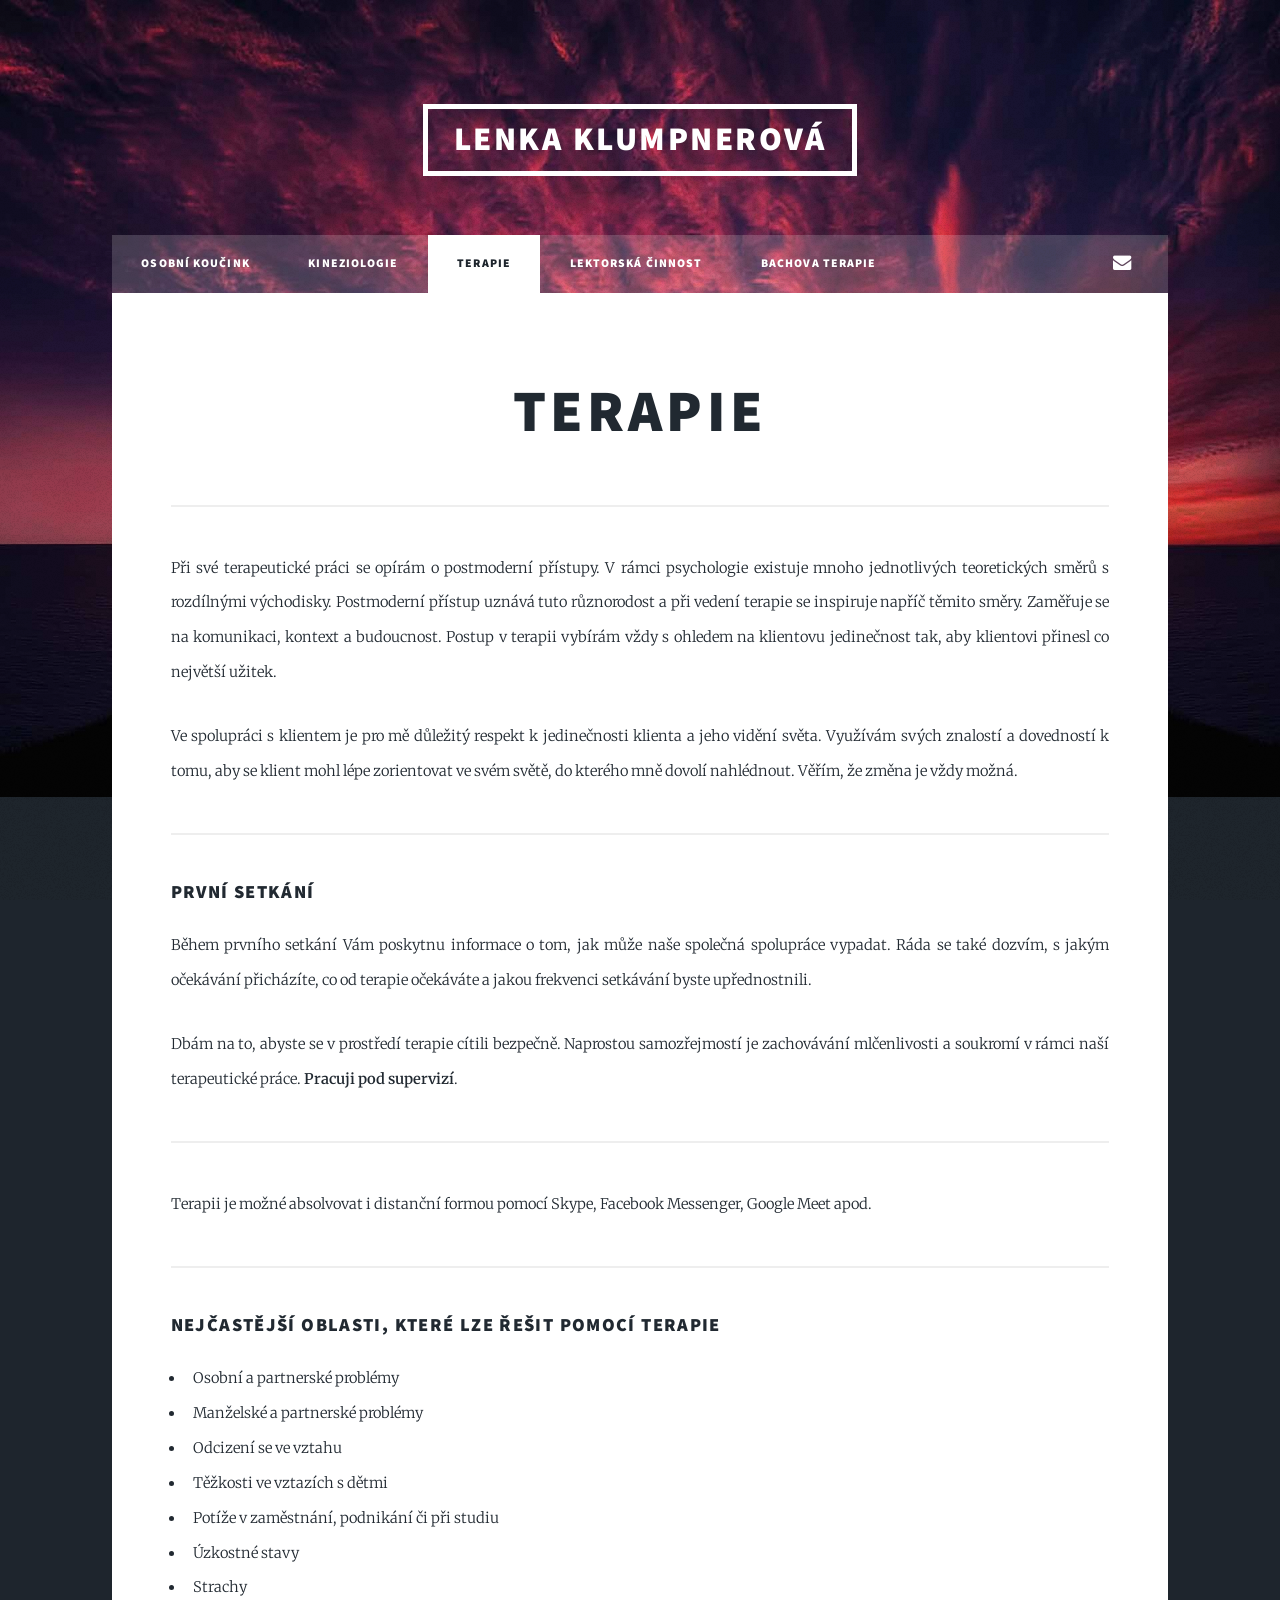
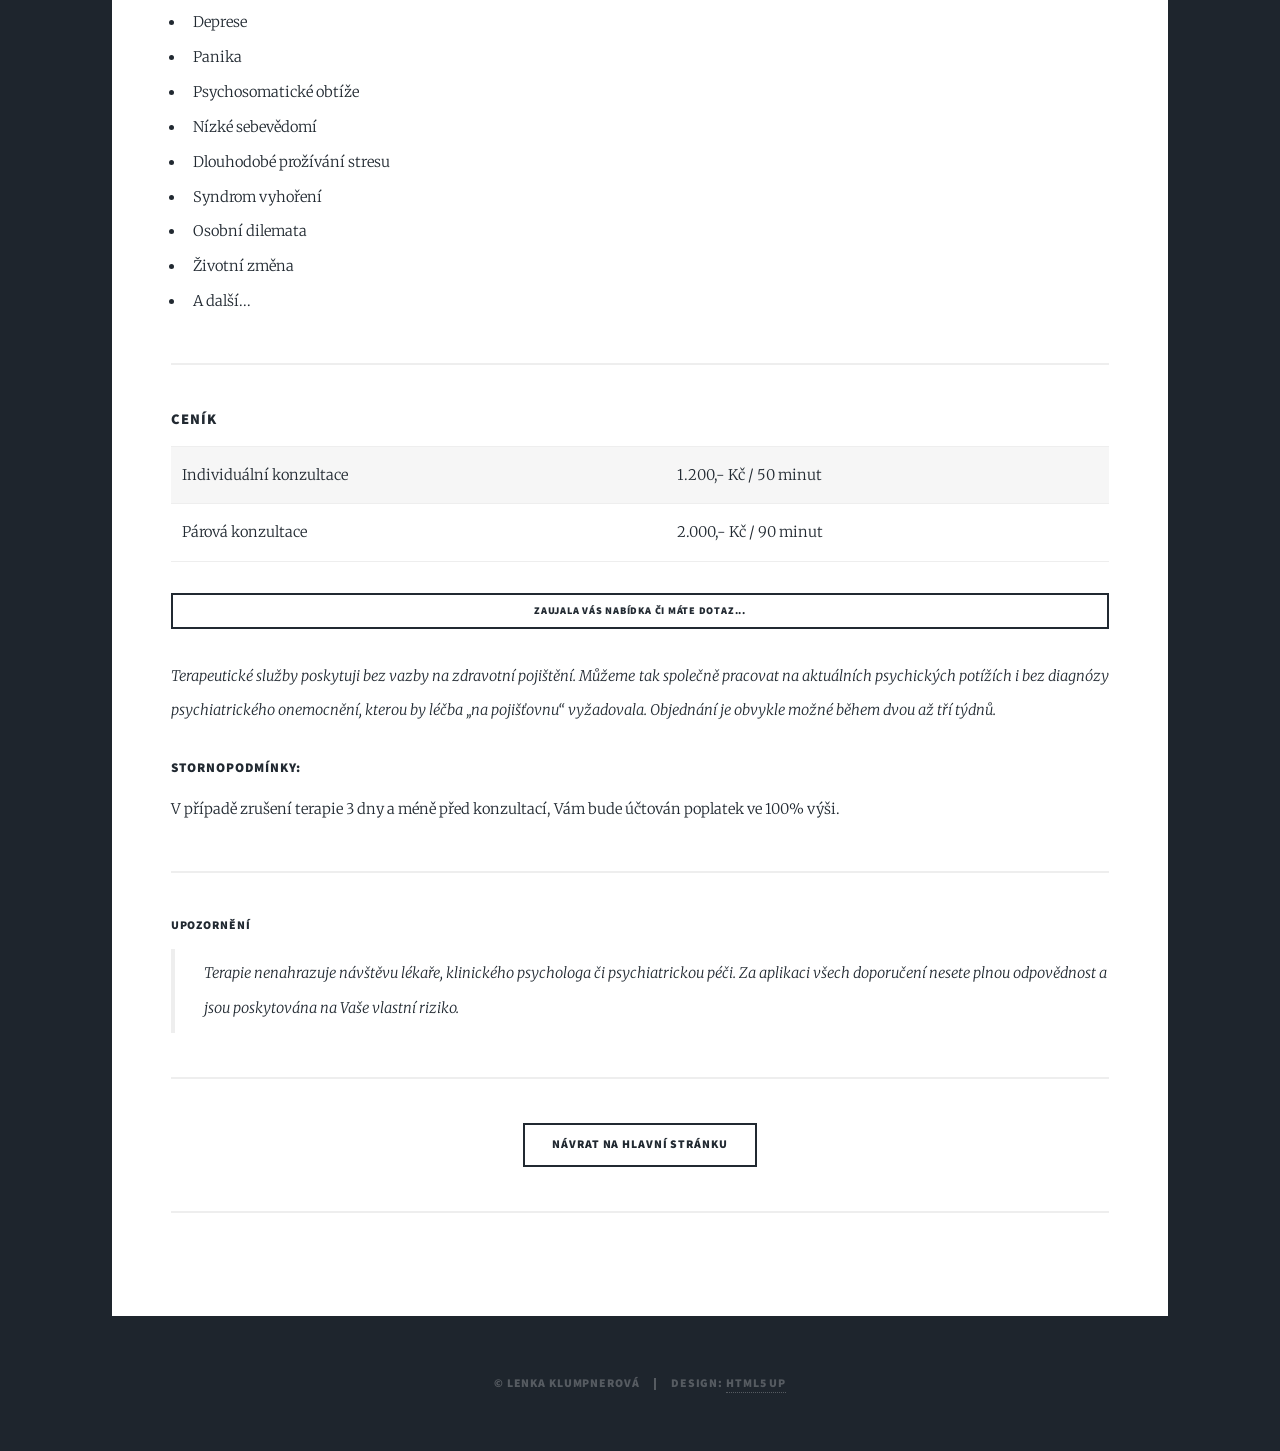
==== commit 20f9b0c5: "Restore original terapie.html content Restored original content and structure of the terapie.html fi" ====
--- a/terapie.html
+++ b/terapie.html
@@ -97,7 +97,7 @@
 												</tr>
 												<tr>
 													<td>Párová konzultace</td>
-													<td>1.800,- Kč / 90 minut</td>
+													<td>2.000,- Kč / 90 minut</td>
 												</tr>
                         
 											</tbody>
@@ -148,4 +148,4 @@
 			<script src="files/assets/js/main.js"></script>
 
 	</body>
-</html>+</html>
